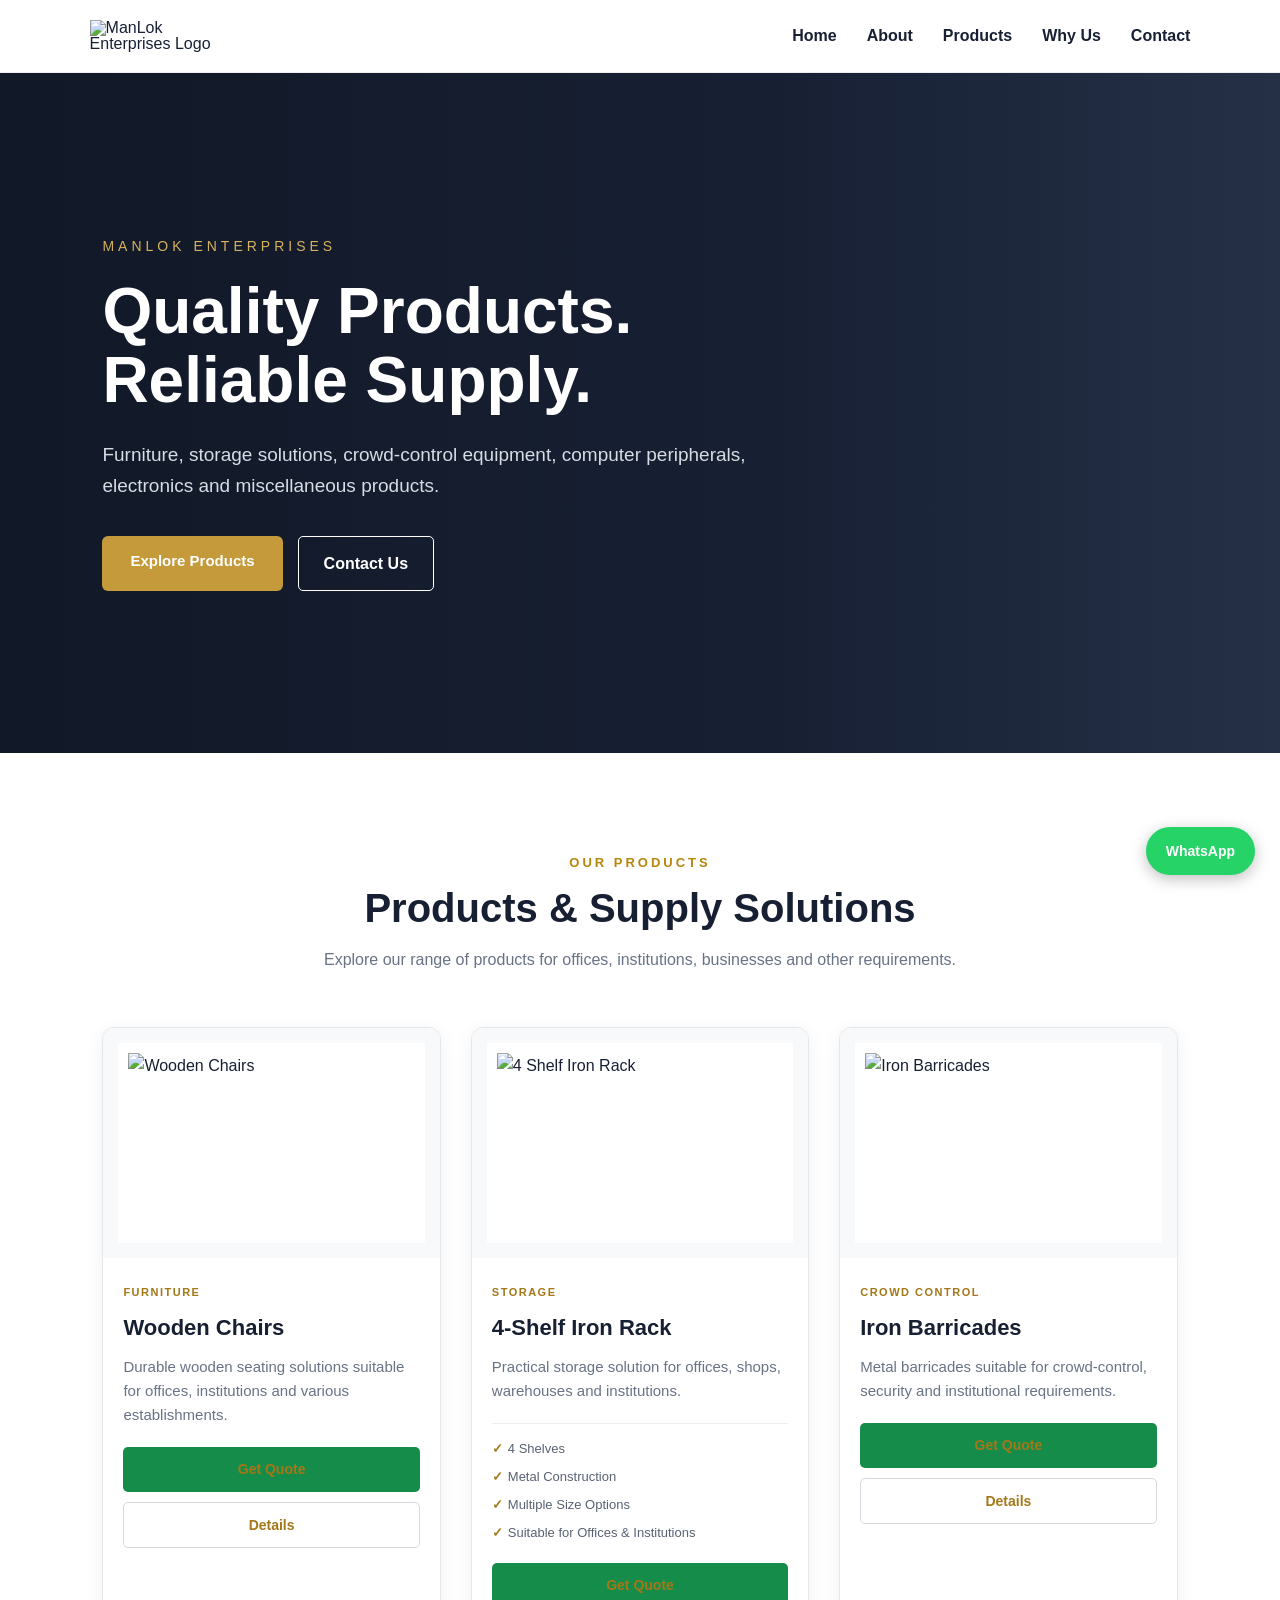
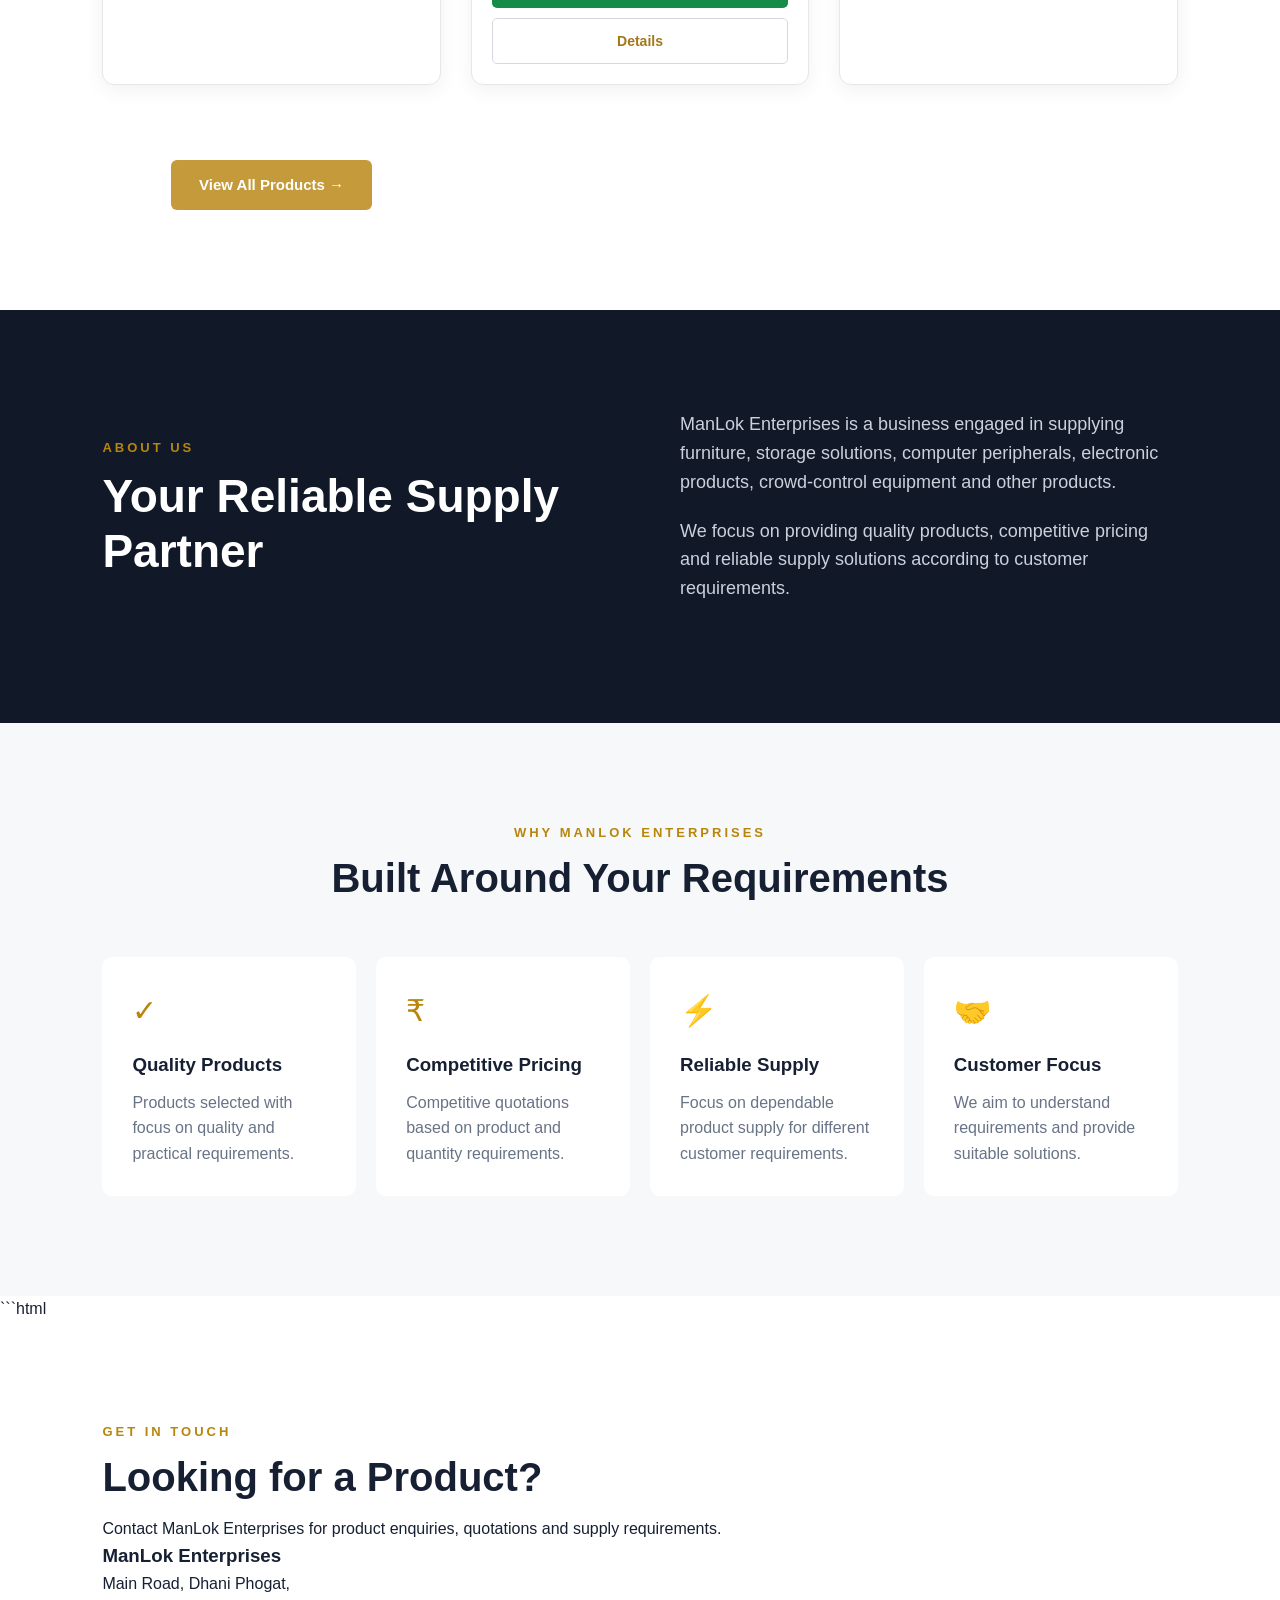
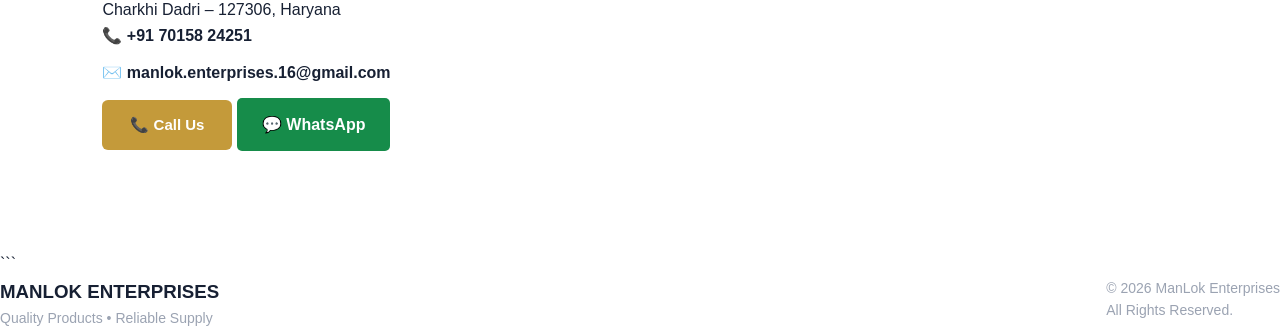
==== index.html @ e6ad46b5 "Add files via upload" ====
<!DOCTYPE html>
<html lang="en">

<head>

    <meta charset="UTF-8">

    <meta name="viewport" content="width=device-width, initial-scale=1.0">

    <meta name="description"
        content="ManLok Enterprises - Supplier of furniture, iron racks, barricades, computer peripherals, electronics and miscellaneous products in Haryana.">

    <title>ManLok Enterprises | Quality Products & Reliable Supply</title>

    <link rel="stylesheet" href="style.css">

</head>


<body>


<!-- ================= HEADER ================= -->

<header class="header">

   <div class="logo">

    <img
        src="images/logo.png"
        alt="ManLok Enterprises Logo">

</div>

    <nav class="navbar">

        <a href="#home">Home</a>

        <a href="#about">About</a>

        <a href="#products">Products</a>

        <a href="#why-us">Why Us</a>

        <a href="#contact">Contact</a>

    </nav>

</header>



<!-- ================= HERO ================= -->

<section id="home" class="hero">

    <div class="hero-content">

        <p class="hero-small">
            MANLOK ENTERPRISES
        </p>

        <h1>
            Quality Products.<br>
            Reliable Supply.
        </h1>

        <p class="hero-text">

            Furniture, storage solutions, crowd-control equipment,
            computer peripherals, electronics and miscellaneous products.

        </p>


        <div class="hero-buttons">

            <a href="#products" class="btn primary-btn">
                Explore Products
            </a>

            <a href="#contact" class="btn secondary-btn">
                Contact Us
            </a>

        </div>

    </div>

</section>



<!-- ================= PRODUCTS ================= -->

<section id="products" class="products-section">

    <div class="section-heading">

        <p>OUR PRODUCTS</p>

        <h2>
            Products & Supply Solutions
        </h2>

        <span>
            Explore our range of products for offices,
            institutions, businesses and other requirements.
        </span>

    </div>


    <div class="product-grid">

    <!-- Wooden Chairs -->
    <div class="product-card">

        <div class="product-image">
            <img src="images/wooden-chair.jpg"
                 alt="Wooden Chairs">
        </div>

        <div class="product-info">

            <span class="product-category">
                FURNITURE
            </span>

            <h3>Wooden Chairs</h3>

            <p>
                Durable wooden seating solutions suitable
                for offices, institutions and various establishments.
            </p>

            <div class="product-actions">

                <a
                    class="product-enquiry"
                    href="https://wa.me/917015824251?text=Hello%20ManLok%20Enterprises,%20I%20am%20interested%20in%20Wooden%20Chairs.%20Please%20share%20the%20price%20and%20details."
                    target="_blank">

                    Get Quote

                </a>

                <a
                    class="product-details"
                    href="#contact">

                    Details

                </a>

            </div>

        </div>

    </div>


    
    
    <!-- 4 Shelf Rack -->
    <div class="product-card">

        <div class="product-image">
            <img src="images/4-Shelf-iron-rack.png"
                 alt="4 Shelf Iron Rack">
        </div>

        <div class="product-info">

            <span class="product-category">
                STORAGE
            </span>

            <h3>4-Shelf Iron Rack</h3>

            <p>
                Practical storage solution for offices,
                shops, warehouses and institutions.
            </p>
<ul class="product-specs">

    <li>4 Shelves</li>

    <li>Metal Construction</li>

    <li>Multiple Size Options</li>

    <li>Suitable for Offices & Institutions</li>

</ul>
            <div class="product-actions">

                <a
                    class="product-enquiry"
                    href="https://wa.me/917015824251?text=Hello%20ManLok%20Enterprises,%20I%20am%20interested%20in%20the%204-Shelf%20Iron%20Rack.%20Please%20share%20the%20price%20and%20details."
                    target="_blank">

                    Get Quote

                </a>

                <a
                    class="product-details"
                    href="#contact">

                    Details

                </a>

            </div>

        </div>

    </div>


    <!-- Iron Barricades -->
    <div class="product-card">

        <div class="product-image">
            <img src="images/iron-barricade.png"
                 alt="Iron Barricades">
        </div>

        <div class="product-info">

            <span class="product-category">
                CROWD CONTROL
            </span>

            <h3>Iron Barricades</h3>

            <p>
                Metal barricades suitable for crowd-control,
                security and institutional requirements.
            </p>

            <div class="product-actions">

                <a
                    class="product-enquiry"
                    href="https://wa.me/917015824251?text=Hello%20ManLok%20Enterprises,%20I%20am%20interested%20in%20Iron%20Barricades.%20Please%20share%20the%20price%20and%20details."
                    target="_blank">

                    Get Quote

                </a>

                <a
                    class="product-details"
                    href="#contact">

                    Details

                </a>

            </div>

        </div>

    </div>
<div class="view-all-products">

    <a
        href="products.html"
        class="btn primary-btn">

        View All Products →

    </a>

</div>
</div>

</section>



<!-- ================= ABOUT ================= -->

<section id="about" class="about-section">

    <div class="about-content">

        <div>

            <p class="section-label">
                ABOUT US
            </p>

            <h2>
                Your Reliable Supply Partner
            </h2>

        </div>


        <div class="about-text">

            <p>

                ManLok Enterprises is a business engaged in
                supplying furniture, storage solutions,
                computer peripherals, electronic products,
                crowd-control equipment and other products.

            </p>

            <p>

                We focus on providing quality products,
                competitive pricing and reliable supply
                solutions according to customer requirements.

            </p>

        </div>

    </div>

</section>



<!-- ================= WHY US ================= -->

<section id="why-us" class="why-section">

    <div class="section-heading">

        <p>WHY MANLOK ENTERPRISES</p>

        <h2>
            Built Around Your Requirements
        </h2>

    </div>


    <div class="why-grid">


        <div class="why-card">

            <div>✓</div>

            <h3>
                Quality Products
            </h3>

            <p>
                Products selected with focus on
                quality and practical requirements.
            </p>

        </div>



        <div class="why-card">

            <div>₹</div>

            <h3>
                Competitive Pricing
            </h3>

            <p>
                Competitive quotations based on
                product and quantity requirements.
            </p>

        </div>



        <div class="why-card">

            <div>⚡</div>

            <h3>
                Reliable Supply
            </h3>

            <p>
                Focus on dependable product supply
                for different customer requirements.
            </p>

        </div>



        <div class="why-card">

            <div>🤝</div>

            <h3>
                Customer Focus
            </h3>

            <p>
                We aim to understand requirements
                and provide suitable solutions.
            </p>

        </div>


    </div>

</section>



```html
<!-- ================= CONTACT ================= -->

<section id="contact" class="contact-section">

    <div class="contact-content">

        <div>

            <p class="section-label">
                GET IN TOUCH
            </p>

            <h2>
                Looking for a Product?
            </h2>

            <p>
                Contact ManLok Enterprises for product enquiries,
                quotations and supply requirements.
            </p>

        </div>


        <div class="contact-box">

            <h3>
                ManLok Enterprises
            </h3>

            <p>
                Main Road, Dhani Phogat,<br>
                Charkhi Dadri – 127306, Haryana
            </p>


            <div class="contact-details">

                <p>
                    📞
                    <a href="tel:+917015824251">
                        +91 70158 24251
                    </a>
                </p>

                <p>
                    ✉️
                    <a href="mailto:manlok.enterprises.16@gmail.com">
                        manlok.enterprises.16@gmail.com
                    </a>
                </p>

            </div>


            <div class="contact-buttons">

                <a
                    href="tel:+917015824251"
                    class="btn primary-btn">

                    📞 Call Us

                </a>


                <a
                    href="https://wa.me/917015824251"
                    class="btn whatsapp-btn">

                    💬 WhatsApp

                </a>

            </div>

        </div>

    </div>

</section>
```

<!-- ================= FOOTER ================= -->

<footer>

    <div class="footer-content">

        <div>

            <h3>
                MANLOK ENTERPRISES
            </h3>

            <p>
                Quality Products • Reliable Supply
            </p>

        </div>


        <div>

            <p>
                © 2026 ManLok Enterprises
            </p>

            <p>
                All Rights Reserved.
            </p>

        </div>

    </div>

</footer>


<!-- ================= FLOATING WHATSAPP ================= -->

<a
    href="https://wa.me/917015824251?text=Hello%20ManLok%20Enterprises,%20I%20would%20like%20to%20know%20more%20about%20your%20products."
    class="floating-whatsapp"
    target="_blank"
    aria-label="Contact ManLok Enterprises on WhatsApp">

    WhatsApp

</a>
</body>

</html>
---- style.css ----
* {
    margin: 0;
    padding: 0;
    box-sizing: border-box;
}

html {
    scroll-behavior: smooth;
}

body {
    font-family: Arial, Helvetica, sans-serif;
    color: #172033;
    background: #ffffff;
    line-height: 1.6;
}


/* ================= HEADER ================= */

.header {
    width: 100%;
    padding: 20px 7%;
    display: flex;
    justify-content: space-between;
    align-items: center;

    background: white;

    position: sticky;
    top: 0;

    z-index: 1000;

    border-bottom: 1px solid #eeeeee;
}


.logo {
    display: flex;
    flex-direction: column;
    line-height: 1;
}


.logo span {
    font-size: 25px;
    font-weight: 800;
    letter-spacing: 2px;
}


.logo small {
    margin-top: 5px;
    letter-spacing: 4px;
    font-size: 10px;
    color: #777777;
}

.logo img {
    width: 150px;
    height: auto;
    display: block;
}

.navbar {
    display: flex;
    gap: 30px;
}


.navbar a {
    text-decoration: none;
    color: #172033;
    font-weight: 600;
}


.navbar a:hover {
    color: #b8860b;
}



/* ================= HERO ================= */

.hero {

    min-height: 680px;

    display: flex;
    align-items: center;

    padding: 80px 8%;

    background:
        linear-gradient(
            90deg,
            #111827 0%,
            #172033 60%,
            #253047 100%
        );

    color: white;
}


.hero-content {
    max-width: 800px;
}


.hero-small {
    letter-spacing: 4px;
    font-size: 14px;
    margin-bottom: 20px;
    color: #d6b25e;
}


.hero h1 {
    font-size: 64px;
    line-height: 1.08;
    margin-bottom: 25px;
}


.hero-text {
    font-size: 19px;
    max-width: 680px;
    color: #d7dce5;
    margin-bottom: 35px;
}


.hero-buttons {
    display: flex;
    gap: 15px;
}


.btn {
    display: inline-block;

    padding: 14px 25px;

    border-radius: 5px;

    text-decoration: none;

    font-weight: 700;
}


.primary-btn {
    display: inline-block;
    background: #c49a3a;
    color: white;
    text-decoration: none;
    padding: 13px 28px;
    border-radius: 6px;
    font-size: 15px;
    font-weight: 600;
    transition: 0.3s ease;
}

.primary-btn:hover {
    background: #111827;
    color: white;
}


.secondary-btn {
    border: 1px solid white;
    color: white;
}


.secondary-btn:hover {
    background: white;
    color: #172033;
}


.whatsapp-btn {
    background: #168c4a;
    color: white;
}



/* ================= SECTIONS ================= */

.products-section,
.why-section,
.about-section,
.contact-section {

    padding: 100px 8%;

}


.section-heading {
    text-align: center;
    max-width: 750px;
    margin: 0 auto 55px;
}


.section-heading p,
.section-label {

    color: #b8860b;

    letter-spacing: 3px;

    font-size: 13px;

    font-weight: 700;

    margin-bottom: 10px;

}


.section-heading h2,
.about-content h2,
.contact-content h2 {

    font-size: 40px;

    line-height: 1.2;

    margin-bottom: 15px;

}


.section-heading span {

    color: #687386;

}



/* ================= PRODUCTS ================= */

.product-grid {

    display: grid;

    grid-template-columns:
        repeat(3, 1fr);

    gap: 25px;

}


.product-card {

    padding: 35px;

    background: #f7f8fa;

    border: 1px solid #e7e9ed;

    border-radius: 10px;

    transition: 0.3s;

}


.product-card:hover {

    transform: translateY(-6px);

    box-shadow:
        0 15px 35px rgba(0,0,0,0.08);

}


.product-icon {

    font-size: 40px;

    margin-bottom: 20px;

}


.product-card h3 {

    font-size: 22px;

    margin-bottom: 12px;

}


.product-card p {

    color: #687386;

    margin-bottom: 20px;

}


.product-card a {

    color: #a47717;

    text-decoration: none;

    font-weight: 700;

}



/* ================= ABOUT ================= */

.about-section {

    background: #111827;

    color: white;

}


.about-content {

    max-width: 1100px;

    margin: auto;

    display: grid;

    grid-template-columns: 1fr 1fr;

    gap: 80px;

    align-items: center;

}


.about-content h2 {

    font-size: 46px;

}


.about-text {

    color: #cbd1dc;

    font-size: 18px;

}


.about-text p {

    margin-bottom: 20px;

}



/* ================= WHY US ================= */

.why-section {

    background: #f7f8fa;

}


.why-grid {

    max-width: 1100px;

    margin: auto;

    display: grid;

    grid-template-columns:
        repeat(4, 1fr);

    gap: 20px;

}


.why-card {

    background: white;

    padding: 30px;

    border-radius: 10px;

}


.why-card > div {

    font-size: 30px;

    margin-bottom: 15px;

    color: #b8860b;

}


.why-card h3 {

    margin-bottom: 10px;

}


.why-card p {

    color: #687386;

}



```css
/* ================= CONTACT DETAILS ================= */

.contact-details {
    margin-bottom: 25px;
}

.contact-details p {
    margin-bottom: 12px;
    font-size: 16px;
}

.contact-details a {
    color: #172033;
    text-decoration: none;
    font-weight: 600;
}

.contact-details a:hover {
    color: #b8860b;
}
```

/* ================= FOOTER ================= */

footer {

    background: #0b0f18;

    color: white;

    padding: 40px 8%;

}


.footer-content {

    display: flex;

    justify-content: space-between;

    gap: 30px;

}


.footer-content p {

    color: #9ba3b2;

    font-size: 14px;

}



/* ================= MOBILE ================= */

@media (max-width: 900px) {

    .navbar {
        gap: 15px;
    }


    .hero h1 {
        font-size: 48px;
    }


    .product-grid {
        grid-template-columns: repeat(2, 1fr);
    }


    .why-grid {
        grid-template-columns: repeat(2, 1fr);
    }


    .about-content,
    .contact-content {
        grid-template-columns: 1fr;
    }

}



@media (max-width: 600px) {

    .header {
        flex-direction: column;
        gap: 20px;
    }


    .navbar {
        flex-wrap: wrap;
        justify-content: center;
    }


    .hero {
        min-height: 600px;
        padding: 60px 7%;
    }


    .hero h1 {
        font-size: 40px;
    }


    .hero-text {
        font-size: 16px;
    }


    .hero-buttons {
        flex-direction: column;
        align-items: flex-start;
    }


    .product-grid,
    .why-grid {
        grid-template-columns: 1fr;
    }


    .products-section,
    .why-section,
    .about-section,
    .contact-section {
        padding: 70px 7%;
    }


    .section-heading h2,
    .contact-content h2 {
        font-size: 32px;
    }


    .about-content h2 {
        font-size: 36px;
    }


    .contact-buttons {
        flex-direction: column;
    }


    .footer-content {
        flex-direction: column;
    }

}
/* ================= PRODUCT IMAGES ================= */

.product-card {
    overflow: hidden;
    padding: 0;
}

.product-card img {
    width: 100%;
    height: 260px;
    object-fit: contain;
    display: block;
    background: #ffffff;
    padding: 10px;
}

.product-info {
    padding: 28px;
}

.product-info h3 {
    font-size: 22px;
    margin-bottom: 12px;
}

.product-info p {
    color: #687386;
    margin-bottom: 20px;
}

.product-info a {
    color: #a47717;
    text-decoration: none;
    font-weight: 700;
}
/* ================= PROFESSIONAL PRODUCT CARDS ================= */

.product-grid {
    max-width: 1200px;
    margin: 0 auto;

    display: grid;
    grid-template-columns: repeat(3, 1fr);

    gap: 30px;
}

.product-card {
    background: #ffffff;

    border: 1px solid #e5e7eb;

    border-radius: 12px;

    overflow: hidden;

    box-shadow: 0 5px 20px rgba(0, 0, 0, 0.06);

    transition: transform 0.3s ease,
                box-shadow 0.3s ease;
}

.product-card:hover {
    transform: translateY(-7px);

    box-shadow: 0 15px 35px rgba(0, 0, 0, 0.12);
}


/* Product image area */

.product-image {
    width: 100%;
    height: 260px;

    display: flex;
    align-items: center;
    justify-content: center;

    background: #f8f9fa;

    padding: 15px;
}

.product-image img {
    width: 100%;
    height: 100%;

    object-fit: contain;

    display: block;
}


/* Product information */

.product-info {
    padding: 25px;
}

.product-category {
    display: inline-block;

    font-size: 11px;
    font-weight: 700;

    letter-spacing: 1.5px;

    color: #a47717;

    margin-bottom: 8px;
}

.product-info h3 {
    font-size: 22px;

    margin-bottom: 10px;

    color: #172033;
}

.product-info p {
    color: #687386;

    font-size: 15px;

    margin-bottom: 20px;

    min-height: 70px;
}


/* Product buttons */

.product-actions {
    display: flex;

    gap: 10px;

    align-items: center;
}

.product-enquiry {
    flex: 1;

    background: #168c4a;

    color: white;

    text-decoration: none;

    text-align: center;

    padding: 11px 12px;

    border-radius: 5px;

    font-size: 14px;

    font-weight: 700;

    transition: 0.2s;
}

.product-enquiry:hover {
    background: #116b39;
}

.product-details {
    padding: 11px 14px;

    border: 1px solid #d5d9df;

    border-radius: 5px;

    color: #172033;

    text-decoration: none;

    font-size: 14px;

    font-weight: 600;
}
.product-image {
    height: 230px;
}

.product-info {
    padding: 20px;
}

.product-info p {
    min-height: auto;
}

.product-actions {
    flex-direction: column;
    align-items: stretch;
}

.product-enquiry,
.product-details {
    text-align: center;
}
/* ================= PRODUCT SPECIFICATIONS ================= */

.product-specs {
    list-style: none;

    padding: 0;

    margin: 0 0 20px 0;

    border-top: 1px solid #eeeeee;

    padding-top: 15px;
}

.product-specs li {
    font-size: 13px;

    color: #596273;

    margin-bottom: 7px;

    padding-left: 16px;

    position: relative;
}

.product-specs li::before {
    content: "✓";

    position: absolute;

    left: 0;

    color: #a47717;

    font-weight: bold;
}
/* ================= PRODUCTS PAGE ================= */

.products-hero {
    background: #111827;
    color: white;

    padding: 90px 8%;
}

.products-hero h1 {
    font-size: 52px;
    margin-bottom: 15px;
}

.products-hero p:last-child {
    color: #cbd1dc;
    font-size: 18px;
}

.catalogue-section {
    padding: 80px 8%;
}

.category-title {
    max-width: 1200px;
    margin: 70px auto 25px;
}

.category-title h2 {
    font-size: 30px;

    border-left: 5px solid #c49a3a;

    padding-left: 15px;
}

.catalogue-contact {
    text-align: center;

    padding: 80px 20px;

    background: #f7f8fa;
}

.catalogue-contact h2 {
    font-size: 36px;
    margin-bottom: 10px;
}

.catalogue-contact p {
    color: #687386;
    margin-bottom: 25px;
}

@media (max-width: 600px) {

    .products-hero {
        padding: 70px 7%;
    }

    .products-hero h1 {
        font-size: 40px;
    }

    .catalogue-section {
        padding: 60px 7%;
    }

}
/* ================= VIEW ALL PRODUCTS ================= */

.view-all-products {
    text-align: center;
    margin-top: 45px;
}
/* ================= CATALOGUE LAYOUT FIX ================= */

.catalogue-section {
    width: 100%;
    padding: 80px 6%;
}

.catalogue-section .section-heading {
    width: 100%;
    max-width: 900px;
    margin-left: auto;
    margin-right: auto;
}

.category-title {
    width: 100%;
    max-width: 1200px;
    margin: 70px auto 30px;
}

.category-title h2 {
    font-size: 30px;
    border-left: 5px solid #c49a3a;
    padding-left: 15px;
}


/* Product grid */

.catalogue-section .product-grid {
    width: 100%;
    max-width: 1200px;
    margin: 0 auto;

    display: grid;

    grid-template-columns: repeat(3, minmax(0, 1fr));

    gap: 30px;
}


/* Product cards */

.catalogue-section .product-card {
    width: 100%;
    min-width: 0;
}


/* Product images */

.catalogue-section .product-image {
    width: 100%;
    height: 280px;

    display: flex;
    align-items: center;
    justify-content: center;

    background: #f8f9fa;
    padding: 20px;
}

.catalogue-section .product-image img {
    width: 100%;
    height: 100%;

    object-fit: contain;
}


/* Mobile */

@media (max-width: 900px) {

    .catalogue-section .product-grid {
        grid-template-columns: repeat(2, minmax(0, 1fr));
    }

}


@media (max-width: 600px) {

    .catalogue-section {
        padding: 60px 5%;
    }

    .catalogue-section .product-grid {
        grid-template-columns: 1fr;
    }

    .catalogue-section .product-image {
        height: 250px;
    }

}
/* ================= FLOATING WHATSAPP ================= */

.floating-whatsapp {
    position: fixed;
    right: 25px;
    bottom: 25px;

    background: #25D366;
    color: white;

    padding: 13px 20px;
    border-radius: 50px;

    text-decoration: none;
    font-size: 14px;
    font-weight: 700;

    box-shadow: 0 4px 15px rgba(0, 0, 0, 0.25);

    z-index: 9999;

    transition: 0.3s ease;
}

.floating-whatsapp:hover {
    transform: translateY(-3px);
    background: #1ebe5d;
}


/* Mobile */

@media (max-width: 600px) {

    .floating-whatsapp {
        right: 15px;
        bottom: 15px;
        padding: 11px 16px;
        font-size: 13px;
    }

}
/* ================= MOBILE PRODUCT GRID FIX ================= */

@media (max-width: 600px) {

    .products-section .product-grid {
        grid-template-columns: 1fr;
        gap: 25px;
    }

    .products-section .product-card {
        width: 100%;
    }

    .products-section .product-image {
        height: 230px;
    }

}
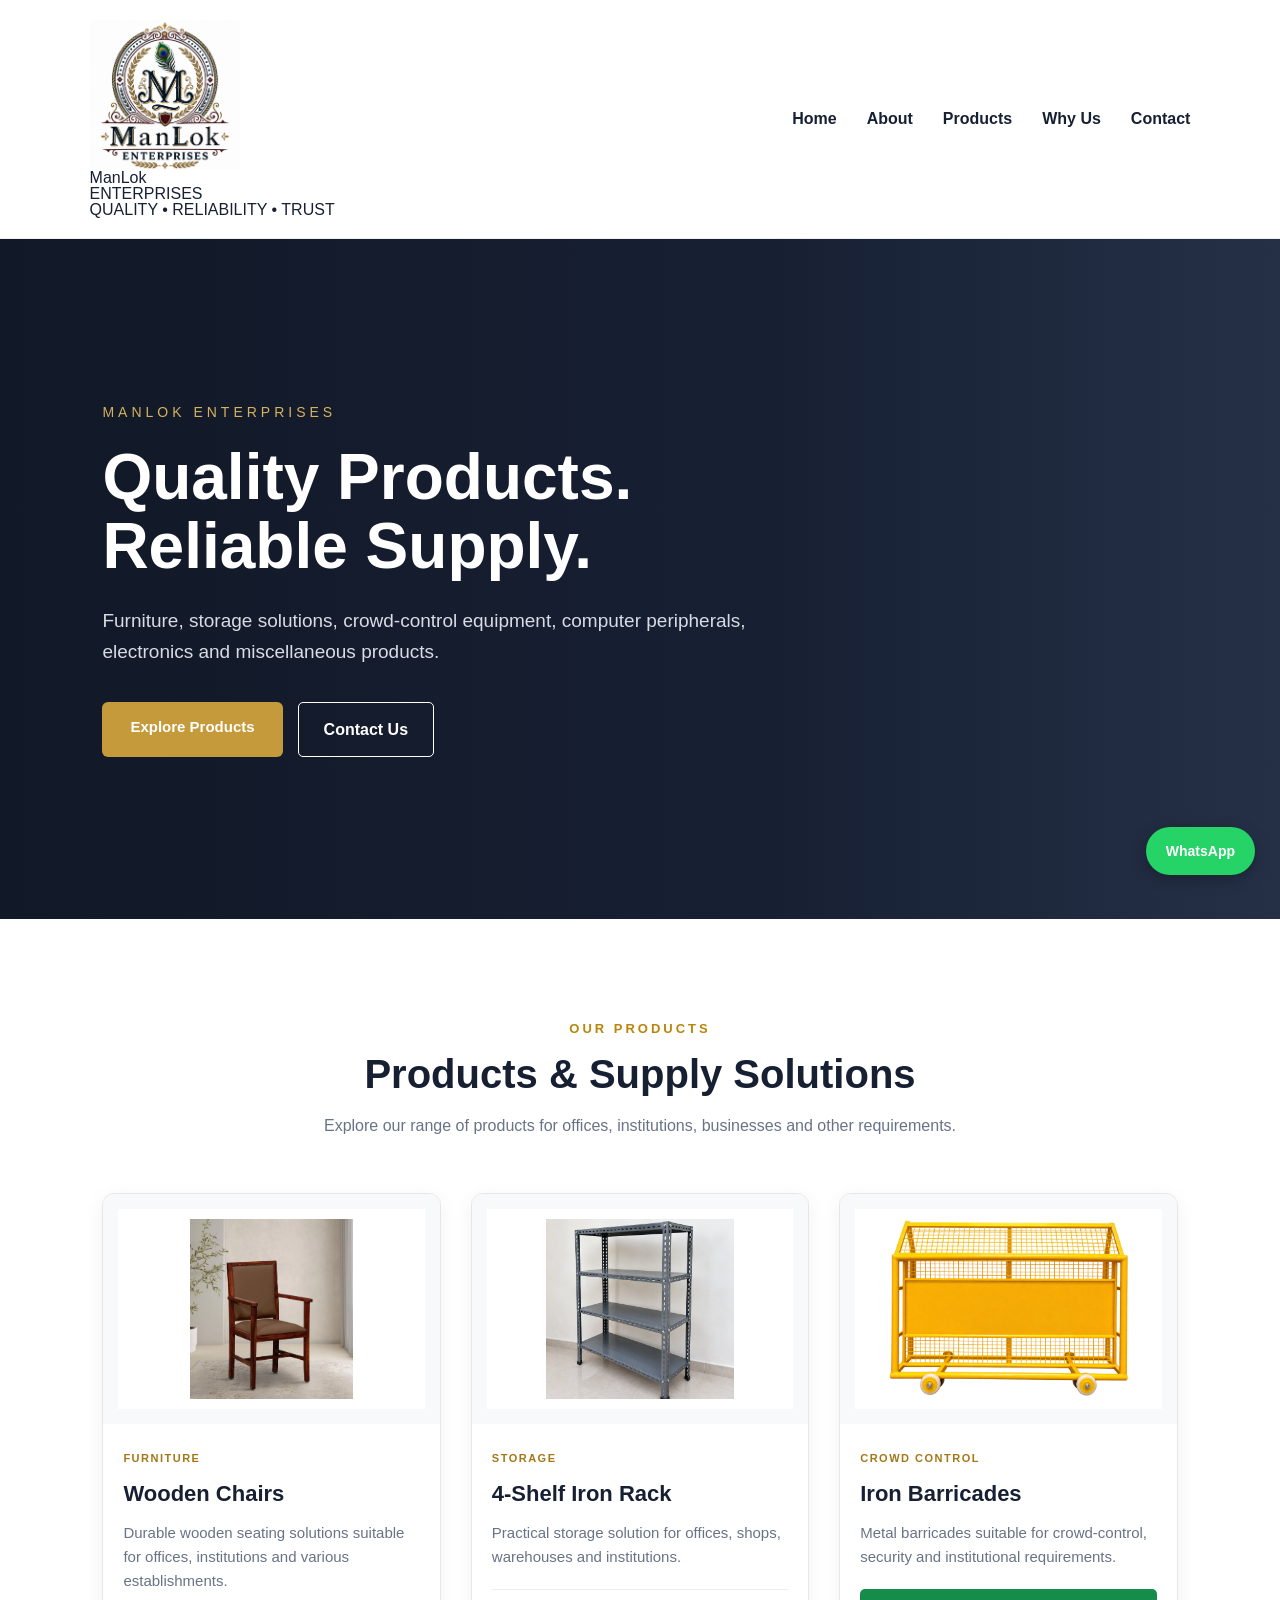
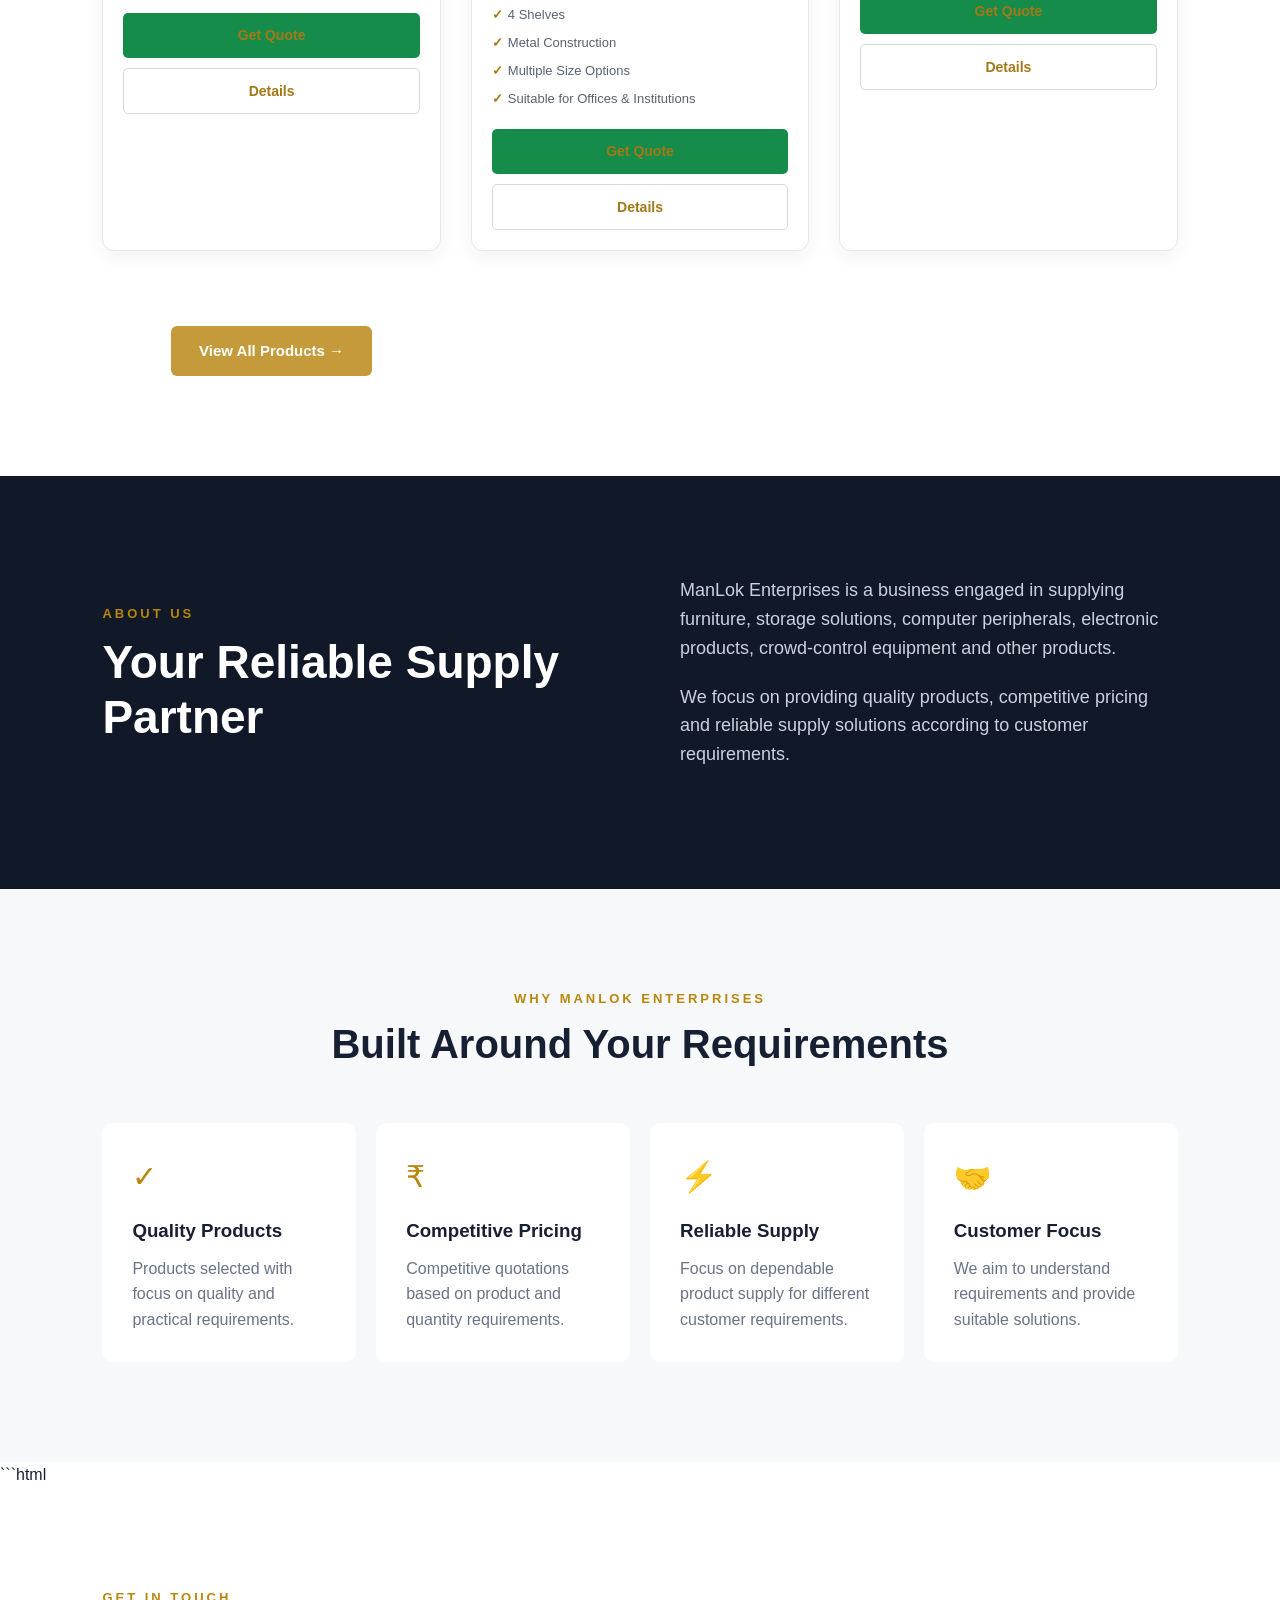
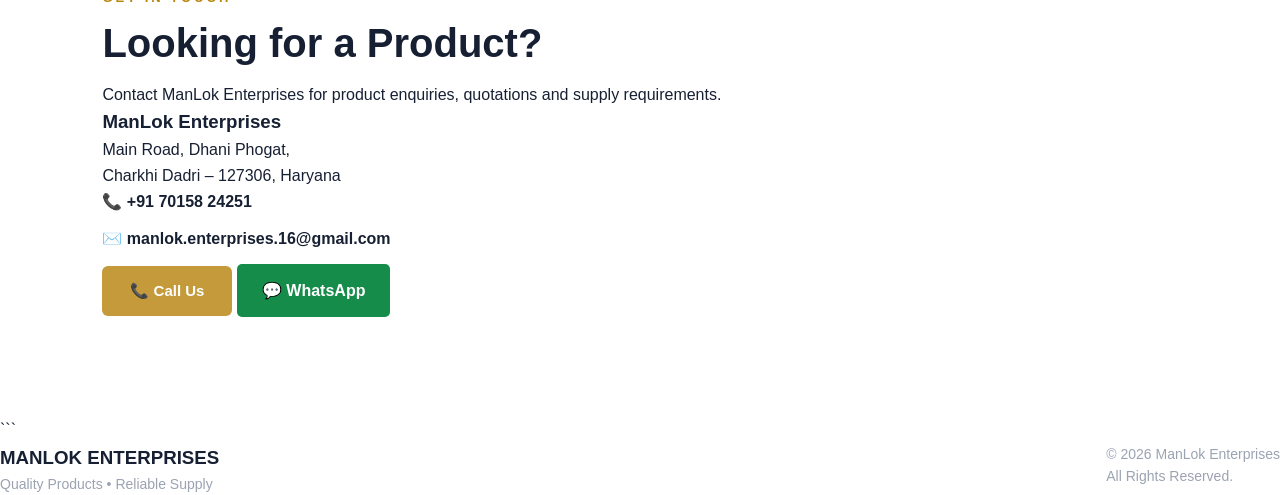
==== commit 50109e0e: "Update index.html" ====
--- a/index.html
+++ b/index.html
@@ -24,12 +24,14 @@
 
 <header class="header">
 
-   <div class="logo">
-
-    <img
-        src="images/logo.png"
-        alt="ManLok Enterprises Logo">
-
+  <div class="logo">
+    <img src="images/logo.png" alt="ManLok Enterprises Logo">
+
+    <div class="brand-name">
+        <div class="brand-main">ManLok</div>
+        <div class="brand-sub">ENTERPRISES</div>
+        <div class="brand-tagline">QUALITY • RELIABILITY • TRUST</div>
+    </div>
 </div>
 
     <nav class="navbar">
@@ -551,4 +553,4 @@
 </a>
 </body>
 
-</html>+</html>
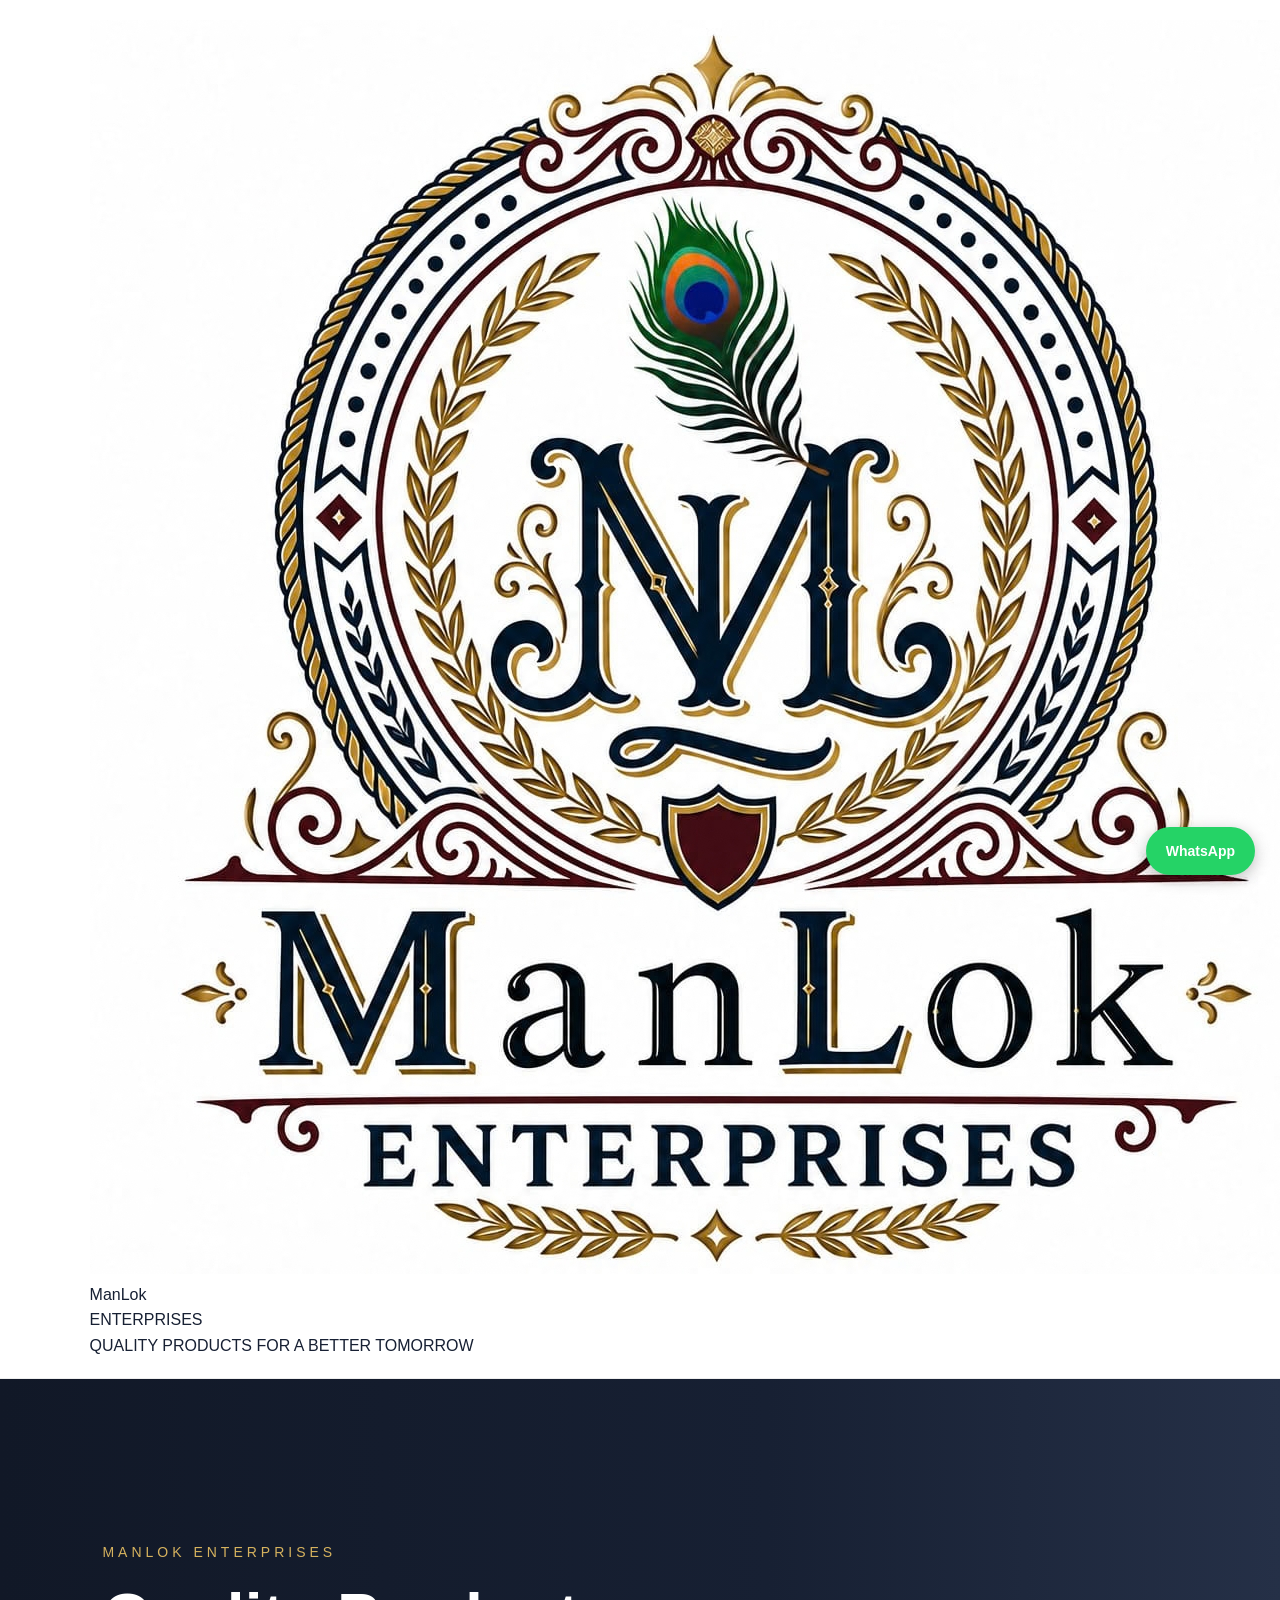
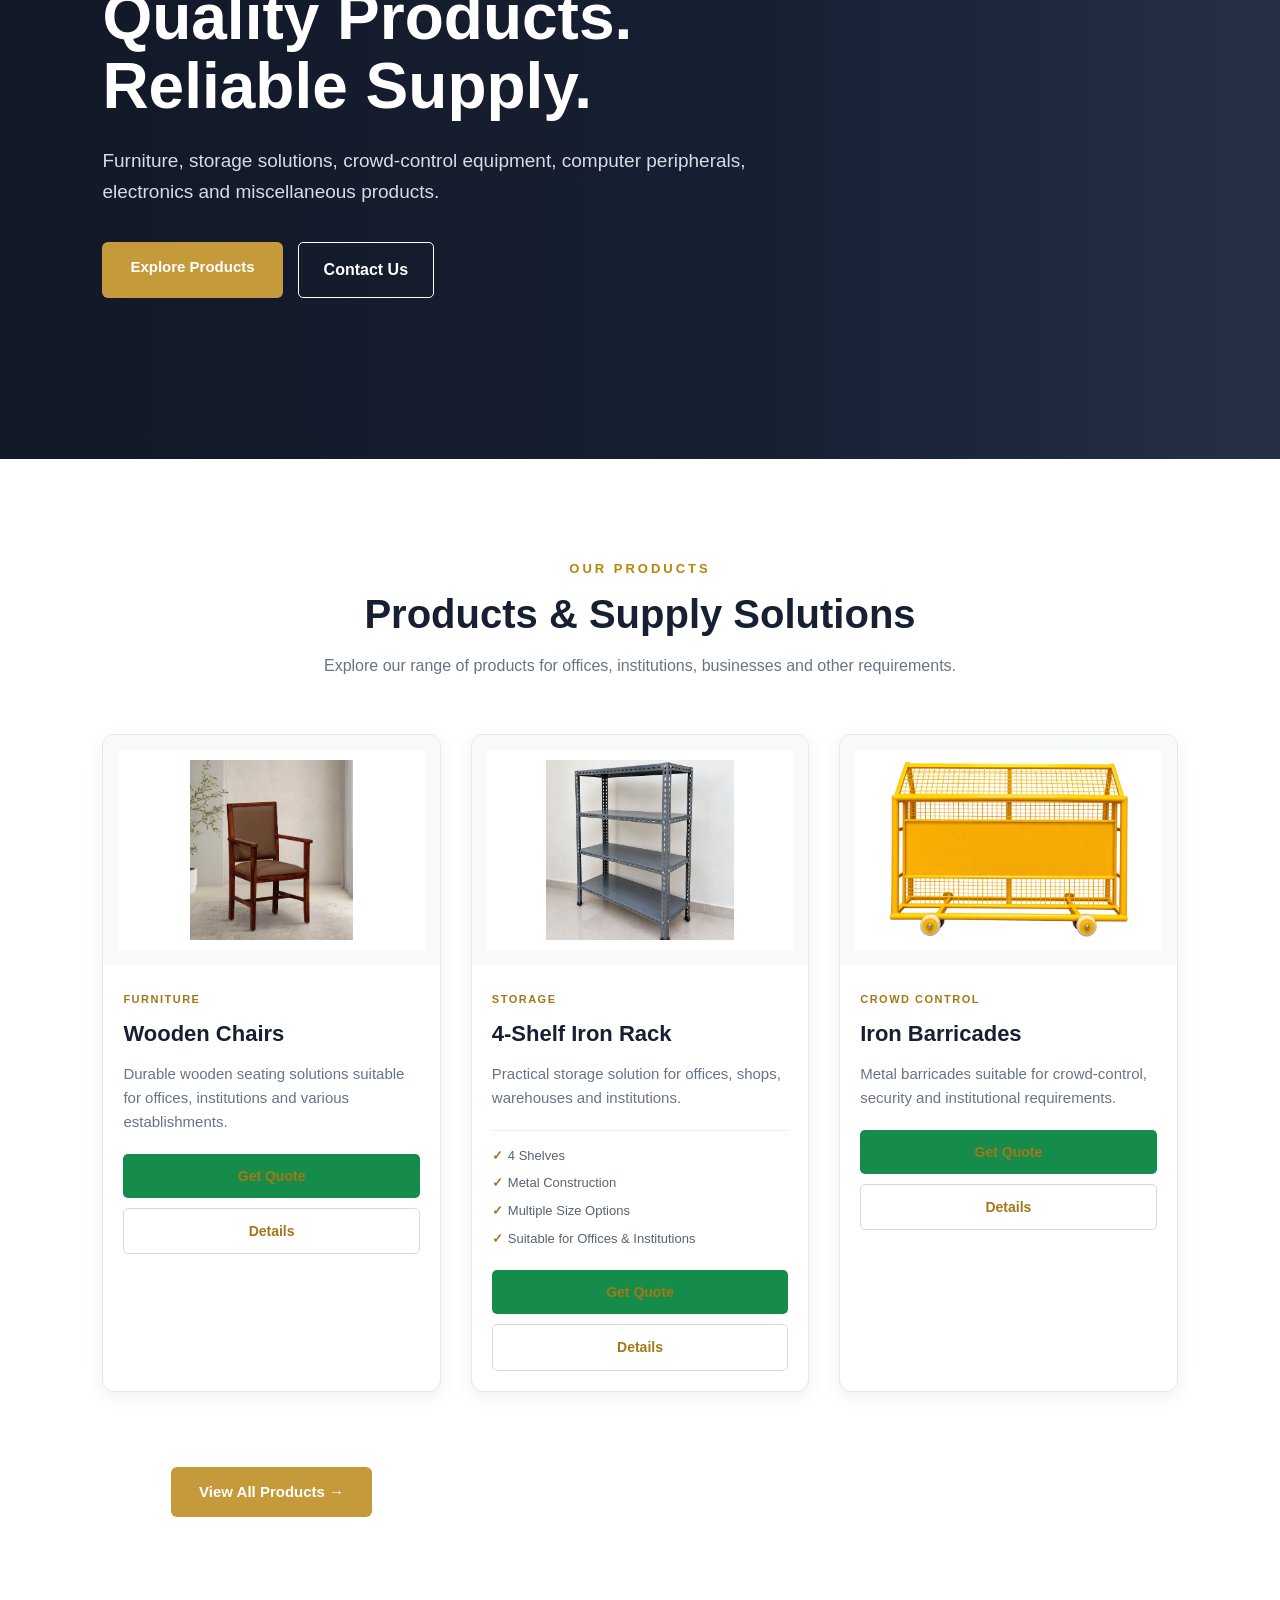
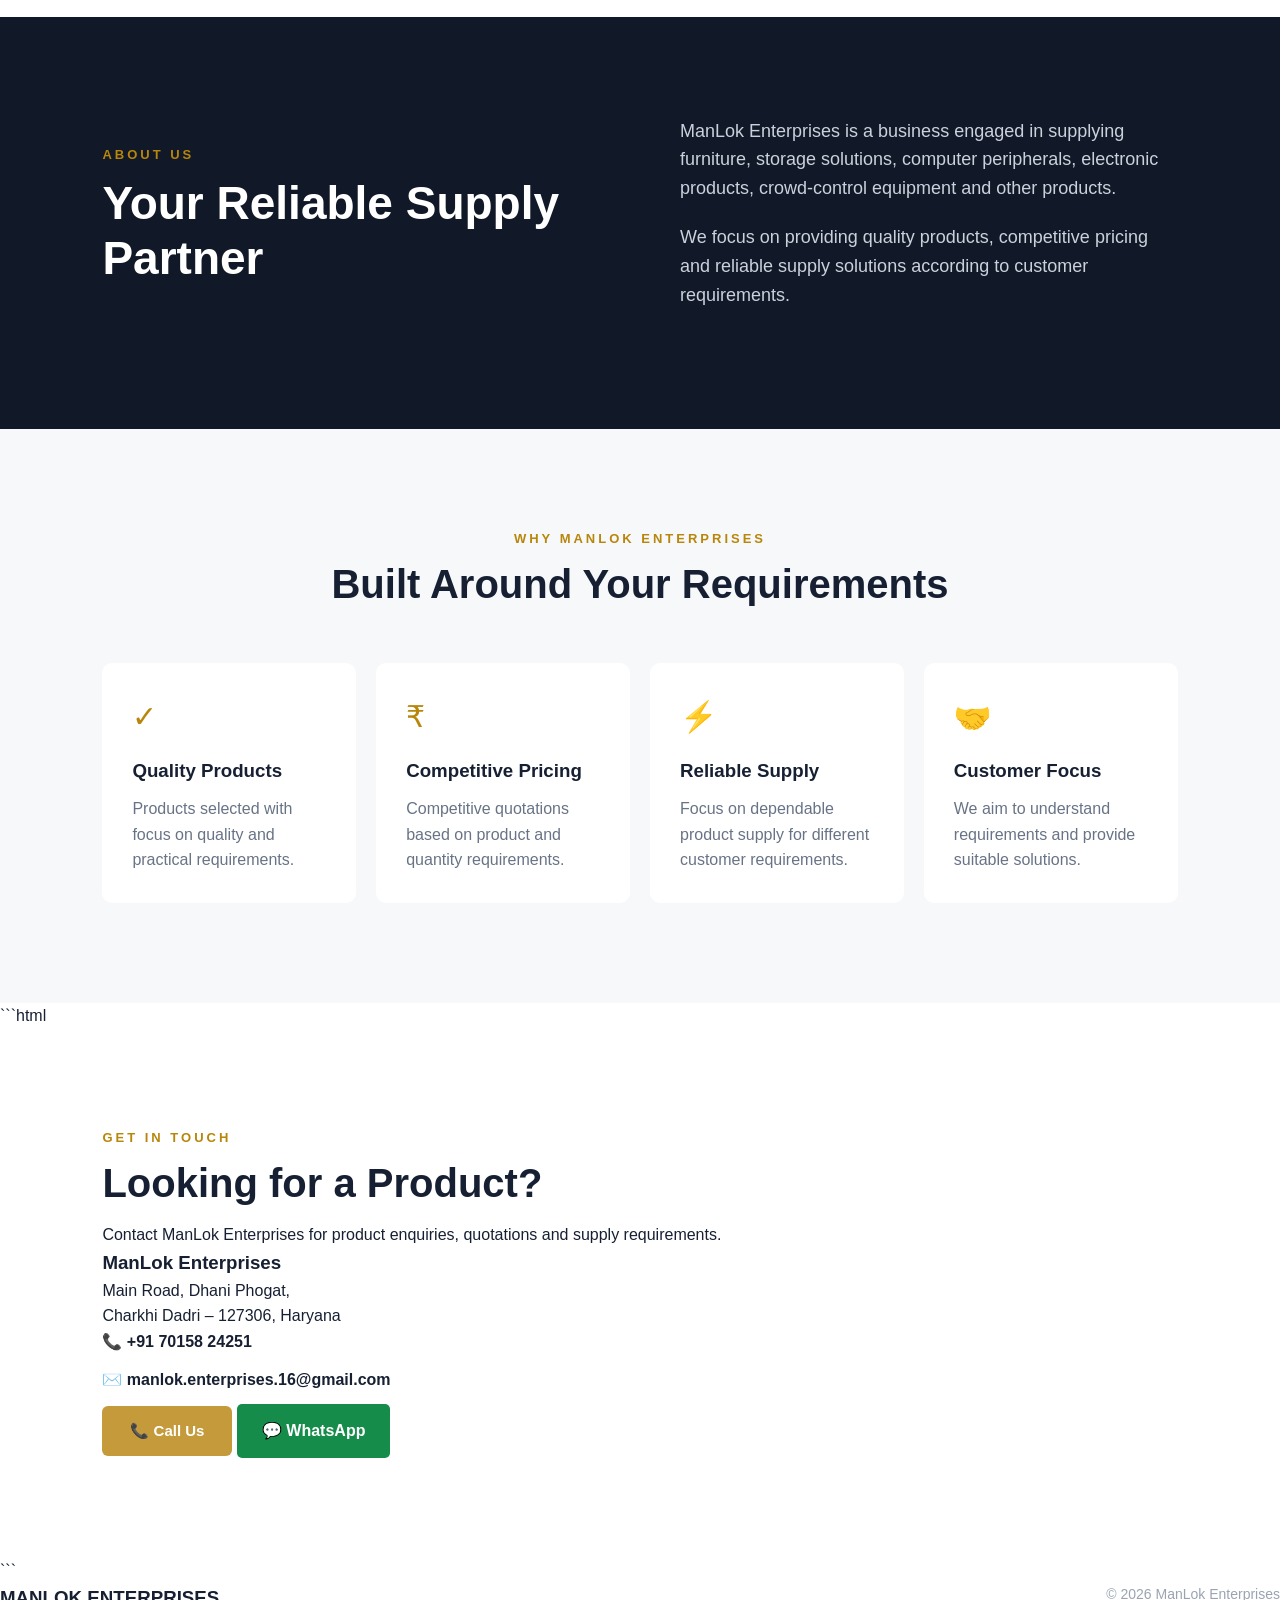
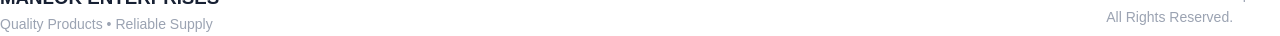
==== commit dd4a6645: "Update index.html" ====
--- a/index.html
+++ b/index.html
@@ -22,35 +22,70 @@
 
 <!-- ================= HEADER ================= -->
 
-<header class="header">
-
-  <div class="logo">
-    <img src="images/logo.png" alt="ManLok Enterprises Logo">
-
-    <div class="brand-name">
-        <div class="brand-main">ManLok</div>
-        <div class="brand-sub">ENTERPRISES</div>
-        <div class="brand-tagline">QUALITY • RELIABILITY • TRUST</div>
-    </div>
-</div>
-
-    <nav class="navbar">
-
-        <a href="#home">Home</a>
-
-        <a href="#about">About</a>
-
-        <a href="#products">Products</a>
-
-        <a href="#why-us">Why Us</a>
-
-        <a href="#contact">Contact</a>
+<!-- ================= PREMIUM GOLD HEADER ================= -->
+
+<header class="header premium-header">
+
+    <div class="premium-brand">
+
+        <div class="premium-logo">
+            <img src="images/logo.png" alt="ManLok Enterprises Logo">
+        </div>
+
+        <div class="premium-divider"></div>
+
+        <div class="premium-name">
+            <div class="premium-main-name">ManLok</div>
+
+            <div class="premium-sub-name">
+                ENTERPRISES
+            </div>
+
+            <div class="premium-tagline">
+                QUALITY PRODUCTS FOR A BETTER TOMORROW
+            </div>
+        </div>
+
+    </div>
+
+
+    <nav class="navbar premium-navbar">
+
+        <a href="#home" class="active">
+            Home
+        </a>
+
+        <a href="#about">
+            About
+        </a>
+
+        <a href="#products">
+            Products
+        </a>
+
+        <a href="#why-us">
+            Why Us
+        </a>
+
+        <a href="#contact">
+            Contact
+        </a>
 
     </nav>
 
+
+    <a
+        href="https://wa.me/917015824251?text=Hello%20ManLok%20Enterprises,%20I%20would%20like%20to%20know%20more%20about%20your%20products."
+        class="premium-quote-button"
+        target="_blank"
+    >
+        <span class="whatsapp-symbol">●</span>
+        Get a Quote
+    </a>
+
 </header>
 
-
+<!-- ================= END PREMIUM GOLD HEADER ================= -->
 
 <!-- ================= HERO ================= -->
 
--- a/style.css
+++ b/style.css
@@ -1071,4 +1071,83 @@
         height: 230px;
     }
 
-}+}
+/* =========================================
+   MANLOK ENTERPRISES - PREMIUM GOLD BRANDING
+   ========================================= */
+
+.logo {
+    display: flex;
+    align-items: center;
+    gap: 18px;
+}
+
+.logo img {
+    width: 150px;
+    height: auto;
+    display: block;
+}
+
+.brand-name {
+    display: flex;
+    flex-direction: column;
+    justify-content: center;
+    line-height: 1;
+}
+
+.brand-main {
+    font-family: Georgia, "Times New Roman", serif;
+    font-size: 38px;
+    font-weight: 700;
+    letter-spacing: 3px;
+    color: #d4af37;
+    text-transform: none;
+}
+
+.brand-sub {
+    font-family: Georgia, "Times New Roman", serif;
+    font-size: 17px;
+    font-weight: 600;
+    letter-spacing: 7px;
+    color: #ffffff;
+    margin-top: 8px;
+}
+
+.brand-tagline {
+    font-family: Arial, Helvetica, sans-serif;
+    font-size: 9px;
+    font-weight: 500;
+    letter-spacing: 2px;
+    color: #d4af37;
+    margin-top: 10px;
+    white-space: nowrap;
+}
+
+/* Mobile */
+@media (max-width: 600px) {
+
+    .logo {
+        gap: 10px;
+    }
+
+    .logo img {
+        width: 90px;
+    }
+
+    .brand-main {
+        font-size: 25px;
+        letter-spacing: 2px;
+    }
+
+    .brand-sub {
+        font-size: 12px;
+        letter-spacing: 4px;
+        margin-top: 5px;
+    }
+
+    .brand-tagline {
+        font-size: 6px;
+        letter-spacing: 1px;
+        margin-top: 6px;
+    }
+}
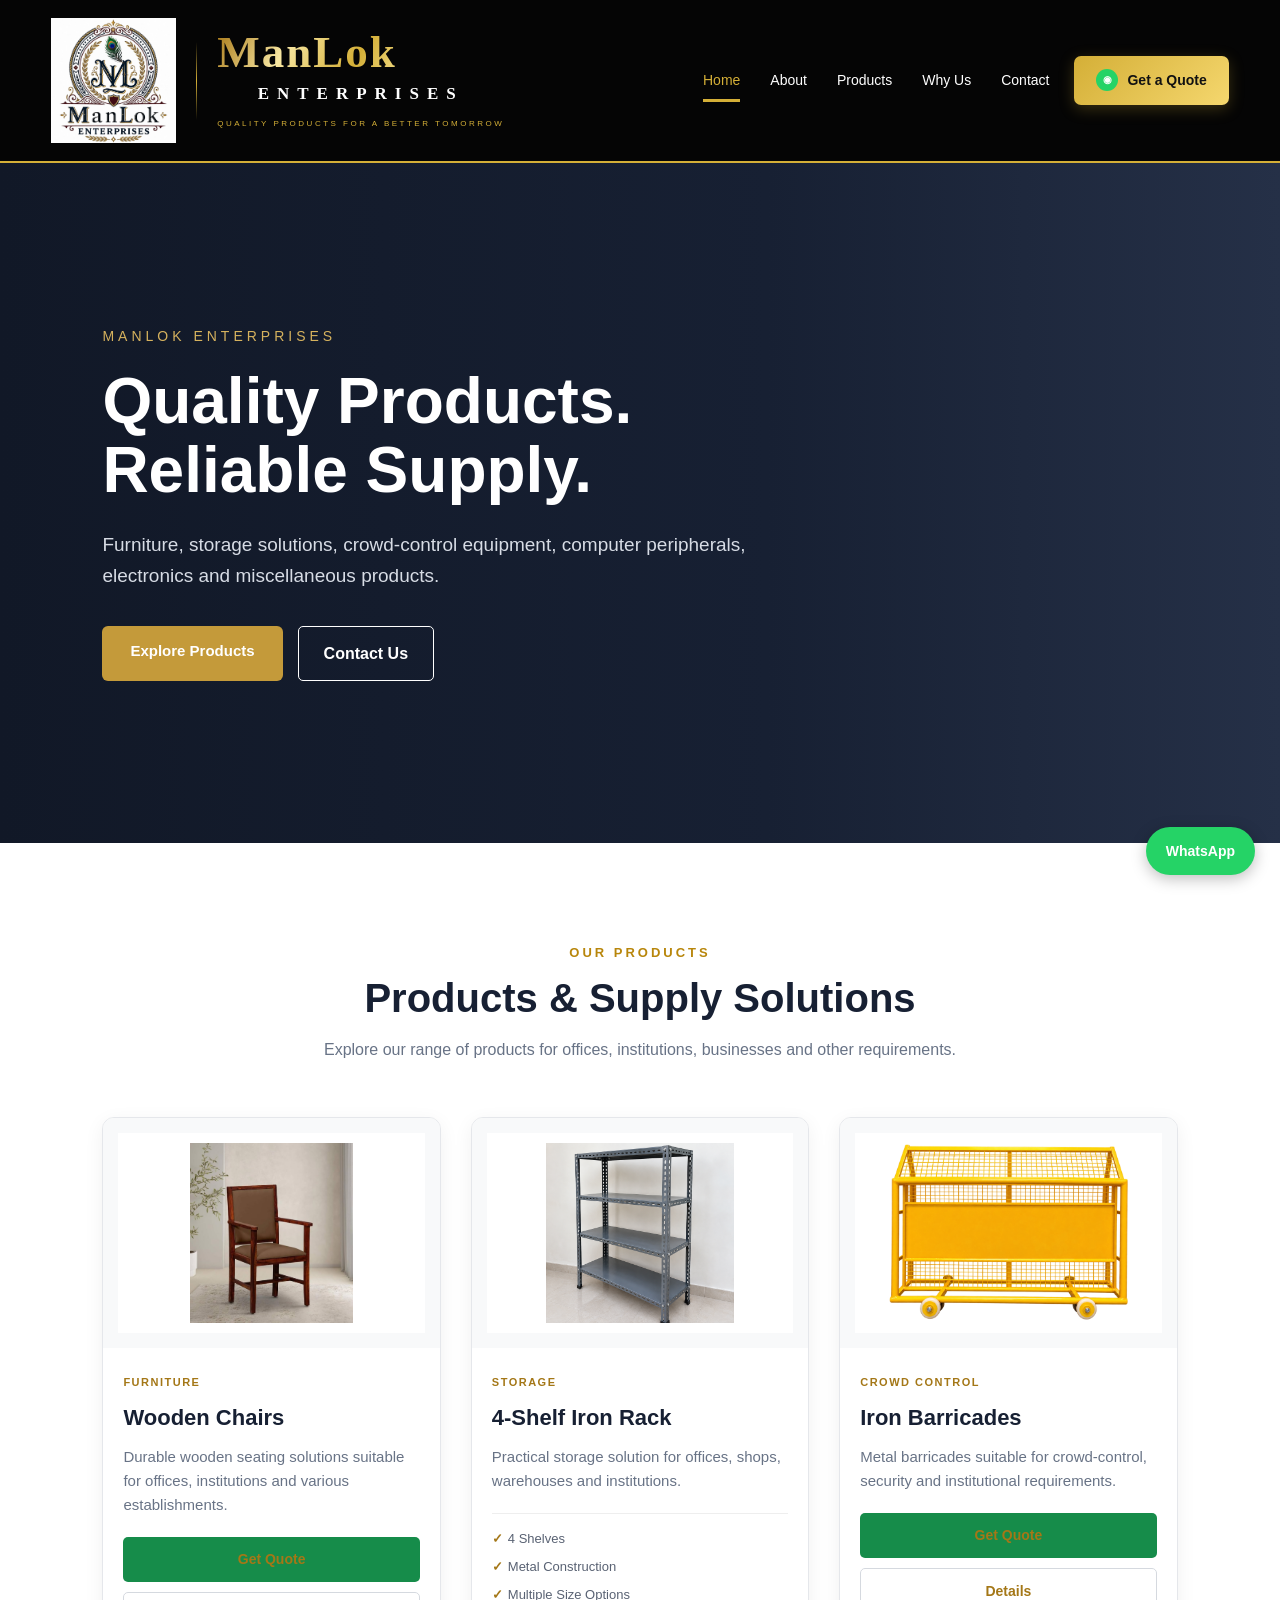
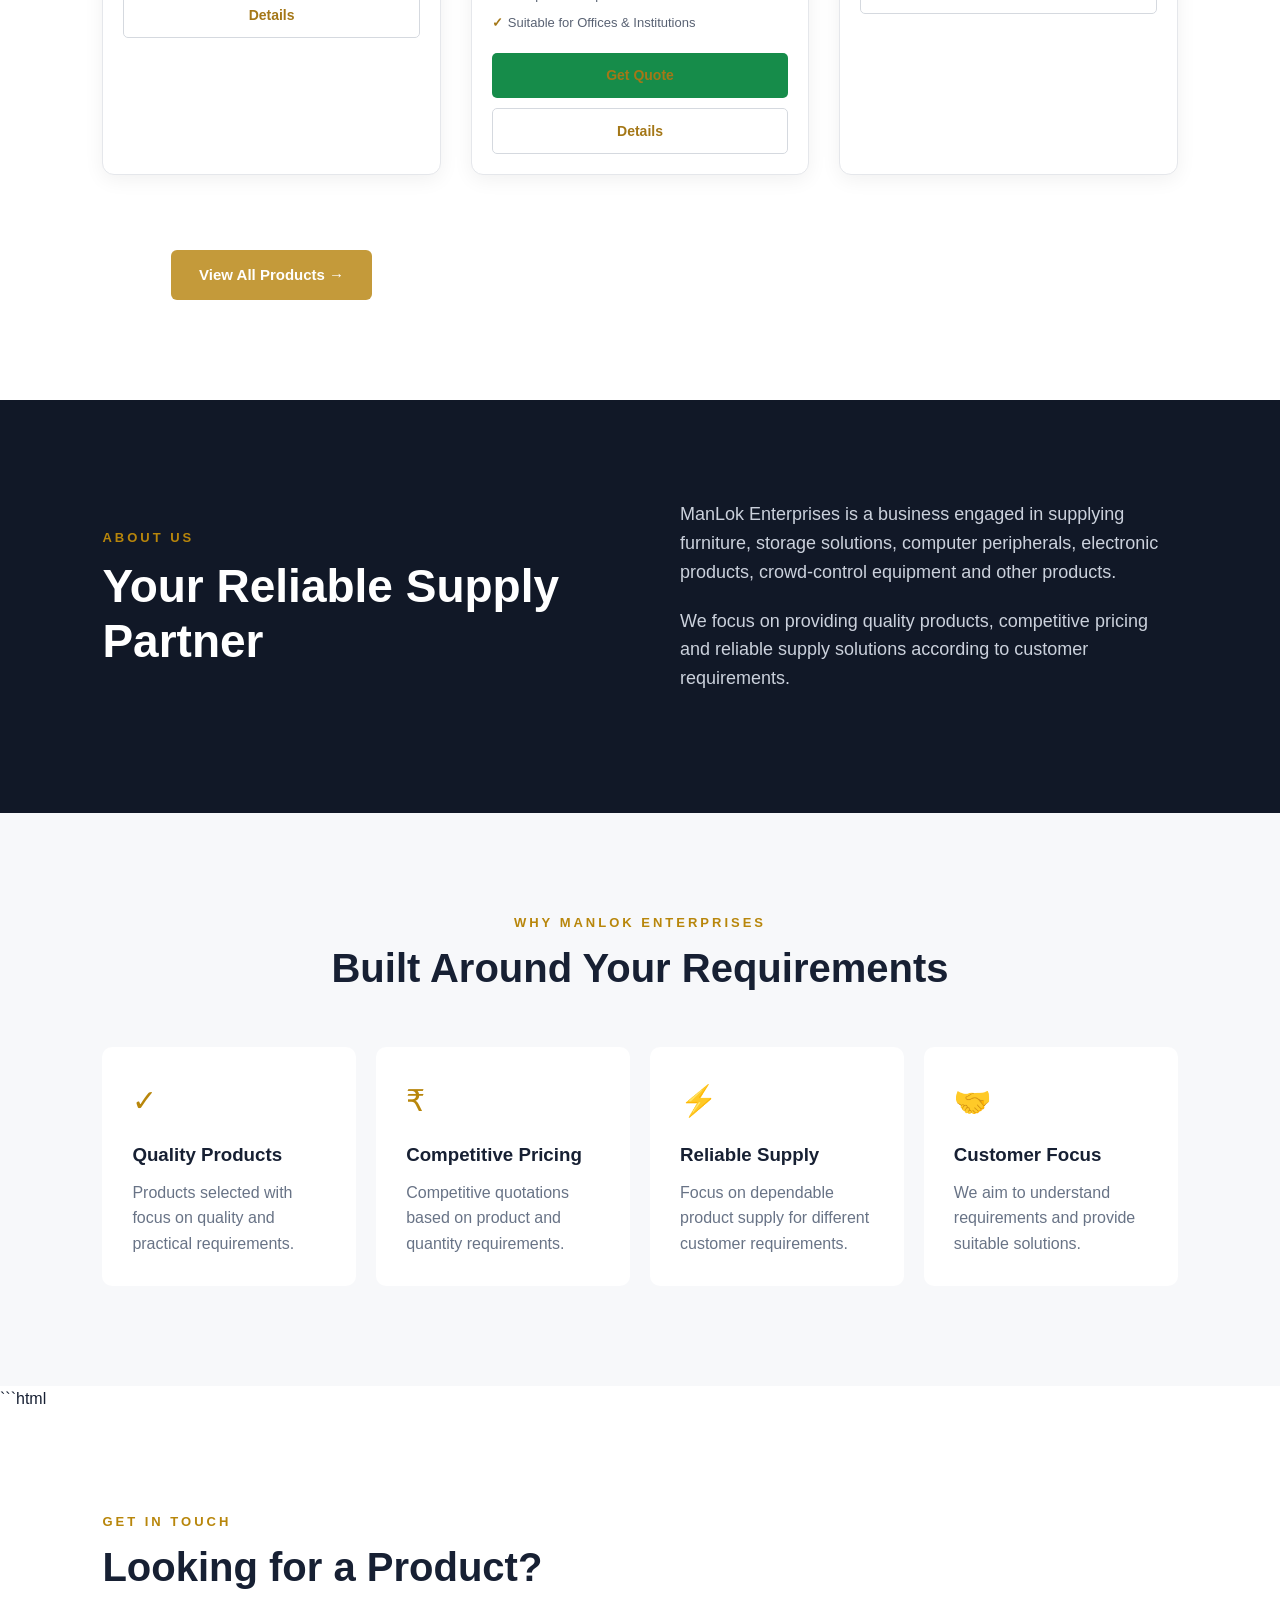
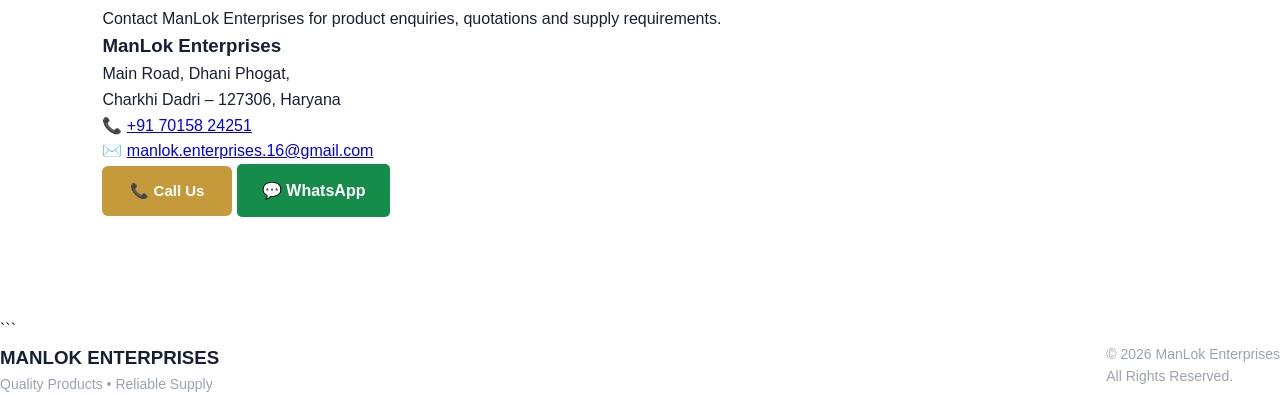
==== commit 7c0cb3d0: "Update index.html" ====
--- a/index.html
+++ b/index.html
@@ -74,14 +74,15 @@
     </nav>
 
 
-    <a
-        href="https://wa.me/917015824251?text=Hello%20ManLok%20Enterprises,%20I%20would%20like%20to%20know%20more%20about%20your%20products."
-        class="premium-quote-button"
-        target="_blank"
-    >
-        <span class="whatsapp-symbol">●</span>
-        Get a Quote
-    </a>
+   <a
+    href="https://wa.me/917015824251?text=Hello%20ManLok%20Enterprises,%20I%20would%20like%20to%20know%20more%20about%20your%20products."
+    class="premium-quote-button"
+    target="_blank"
+    aria-label="Get a quote from ManLok Enterprises on WhatsApp"
+>
+    <span class="whatsapp-symbol">◉</span>
+    <span>Get a Quote</span>
+</a>
 
 </header>
 
--- a/style.css
+++ b/style.css
@@ -444,16 +444,7 @@
     margin-bottom: 25px;
 }
 
-.contact-details p {
-    margin-bottom: 12px;
-    font-size: 16px;
-}
-
-.contact-details a {
-    color: #172033;
-    text-decoration: none;
-    font-weight: 600;
-}
+...
 
 .contact-details a:hover {
     color: #b8860b;
@@ -1151,3 +1142,284 @@
         margin-top: 6px;
     }
 }
+/* =========================================================
+   MANLOK ENTERPRISES - PREMIUM BLACK & GOLD HEADER
+   ========================================================= */
+
+.premium-header {
+    background: #050505;
+    min-height: 115px;
+    padding: 18px 4%;
+    display: flex;
+    align-items: center;
+    justify-content: space-between;
+    gap: 25px;
+    border-bottom: 2px solid #d4af37;
+    box-sizing: border-box;
+}
+
+/* BRAND AREA */
+
+.premium-brand {
+    display: flex;
+    align-items: center;
+    flex-shrink: 0;
+}
+
+.premium-logo img {
+    width: 125px;
+    height: auto;
+    display: block;
+}
+
+.premium-divider {
+    width: 1px;
+    height: 78px;
+    background: linear-gradient(
+        to bottom,
+        transparent,
+        #d4af37,
+        transparent
+    );
+    margin: 0 20px;
+}
+
+.premium-name {
+    display: flex;
+    flex-direction: column;
+    justify-content: center;
+}
+
+/* Main ManLok name */
+
+.premium-main-name {
+    font-family: Georgia, "Times New Roman", serif;
+    font-size: 45px;
+    line-height: 0.95;
+    font-weight: 600;
+    letter-spacing: 2px;
+
+    background: linear-gradient(
+        120deg,
+        #a87918,
+        #f8e7a2,
+        #d4af37,
+        #fff0a8,
+        #a87918
+    );
+
+    -webkit-background-clip: text;
+    -webkit-text-fill-color: transparent;
+    background-clip: text;
+}
+
+/* ENTERPRISES */
+
+.premium-sub-name {
+    font-family: Georgia, "Times New Roman", serif;
+    color: #ffffff;
+    font-size: 17px;
+    font-weight: 600;
+    letter-spacing: 8px;
+    margin-top: 7px;
+    text-align: center;
+}
+
+/* Tagline */
+
+.premium-tagline {
+    color: #d4af37;
+    font-family: Arial, Helvetica, sans-serif;
+    font-size: 8px;
+    font-weight: 500;
+    letter-spacing: 2.5px;
+    margin-top: 10px;
+    white-space: nowrap;
+}
+
+/* =========================================================
+   NAVIGATION
+   ========================================================= */
+
+.premium-navbar {
+    display: flex;
+    align-items: center;
+    justify-content: center;
+    gap: 30px;
+    margin-left: auto;
+}
+
+.premium-navbar a {
+    position: relative;
+    color: #ffffff;
+    text-decoration: none;
+    font-family: Arial, Helvetica, sans-serif;
+    font-size: 14px;
+    font-weight: 500;
+    padding: 10px 0;
+    transition: 0.3s ease;
+}
+
+.premium-navbar a:hover {
+    color: #d4af37;
+}
+
+.premium-navbar a.active {
+    color: #d4af37;
+}
+
+.premium-navbar a.active::after {
+    content: "";
+    position: absolute;
+    left: 0;
+    right: 0;
+    bottom: 0;
+
+    height: 3px;
+    background: #d4af37;
+}
+
+/* =========================================================
+   GET A QUOTE BUTTON
+   ========================================================= */
+
+.premium-quote-button {
+    display: flex;
+    align-items: center;
+    justify-content: center;
+    gap: 9px;
+
+    background: linear-gradient(
+        135deg,
+        #d4af37,
+        #f5d76e
+    );
+
+    color: #111111;
+    text-decoration: none;
+
+    padding: 13px 22px;
+    border-radius: 7px;
+
+    font-family: Arial, Helvetica, sans-serif;
+    font-size: 14px;
+    font-weight: 700;
+
+    white-space: nowrap;
+
+    box-shadow:
+        0 4px 15px rgba(212, 175, 55, 0.25);
+
+    transition: 0.3s ease;
+}
+
+.premium-quote-button:hover {
+    transform: translateY(-2px);
+
+    background: linear-gradient(
+        135deg,
+        #f5d76e,
+        #d4af37
+    );
+
+    color: #000000;
+}
+
+/* WhatsApp symbol */
+
+.whatsapp-symbol {
+    width: 22px;
+    height: 22px;
+
+    border-radius: 50%;
+
+    background: #25d366;
+    color: white;
+
+    display: flex;
+    align-items: center;
+    justify-content: center;
+
+    font-size: 10px;
+}
+
+/* =========================================================
+   MOBILE HEADER
+   ========================================================= */
+
+@media (max-width: 900px) {
+
+    .premium-header {
+        flex-wrap: wrap;
+        justify-content: center;
+        padding: 18px 20px;
+    }
+
+    .premium-brand {
+        width: 100%;
+        justify-content: center;
+    }
+
+    .premium-navbar {
+        margin-left: 0;
+        gap: 20px;
+        flex-wrap: wrap;
+    }
+
+    .premium-quote-button {
+        margin-left: 0;
+    }
+}
+
+
+/* =========================================================
+   SMALL MOBILE
+   ========================================================= */
+
+@media (max-width: 600px) {
+
+    .premium-header {
+        padding: 14px 12px;
+        gap: 14px;
+    }
+
+    .premium-logo img {
+        width: 78px;
+    }
+
+    .premium-divider {
+        height: 58px;
+        margin: 0 11px;
+    }
+
+    .premium-main-name {
+        font-size: 29px;
+        letter-spacing: 1px;
+    }
+
+    .premium-sub-name {
+        font-size: 11px;
+        letter-spacing: 4px;
+        margin-top: 5px;
+    }
+
+    .premium-tagline {
+        font-size: 5.5px;
+        letter-spacing: 1.2px;
+        margin-top: 7px;
+    }
+
+    .premium-navbar {
+        width: 100%;
+        gap: 14px;
+    }
+
+    .premium-navbar a {
+        font-size: 12px;
+    }
+
+    .premium-quote-button {
+        padding: 10px 17px;
+        font-size: 12px;
+    }
+}
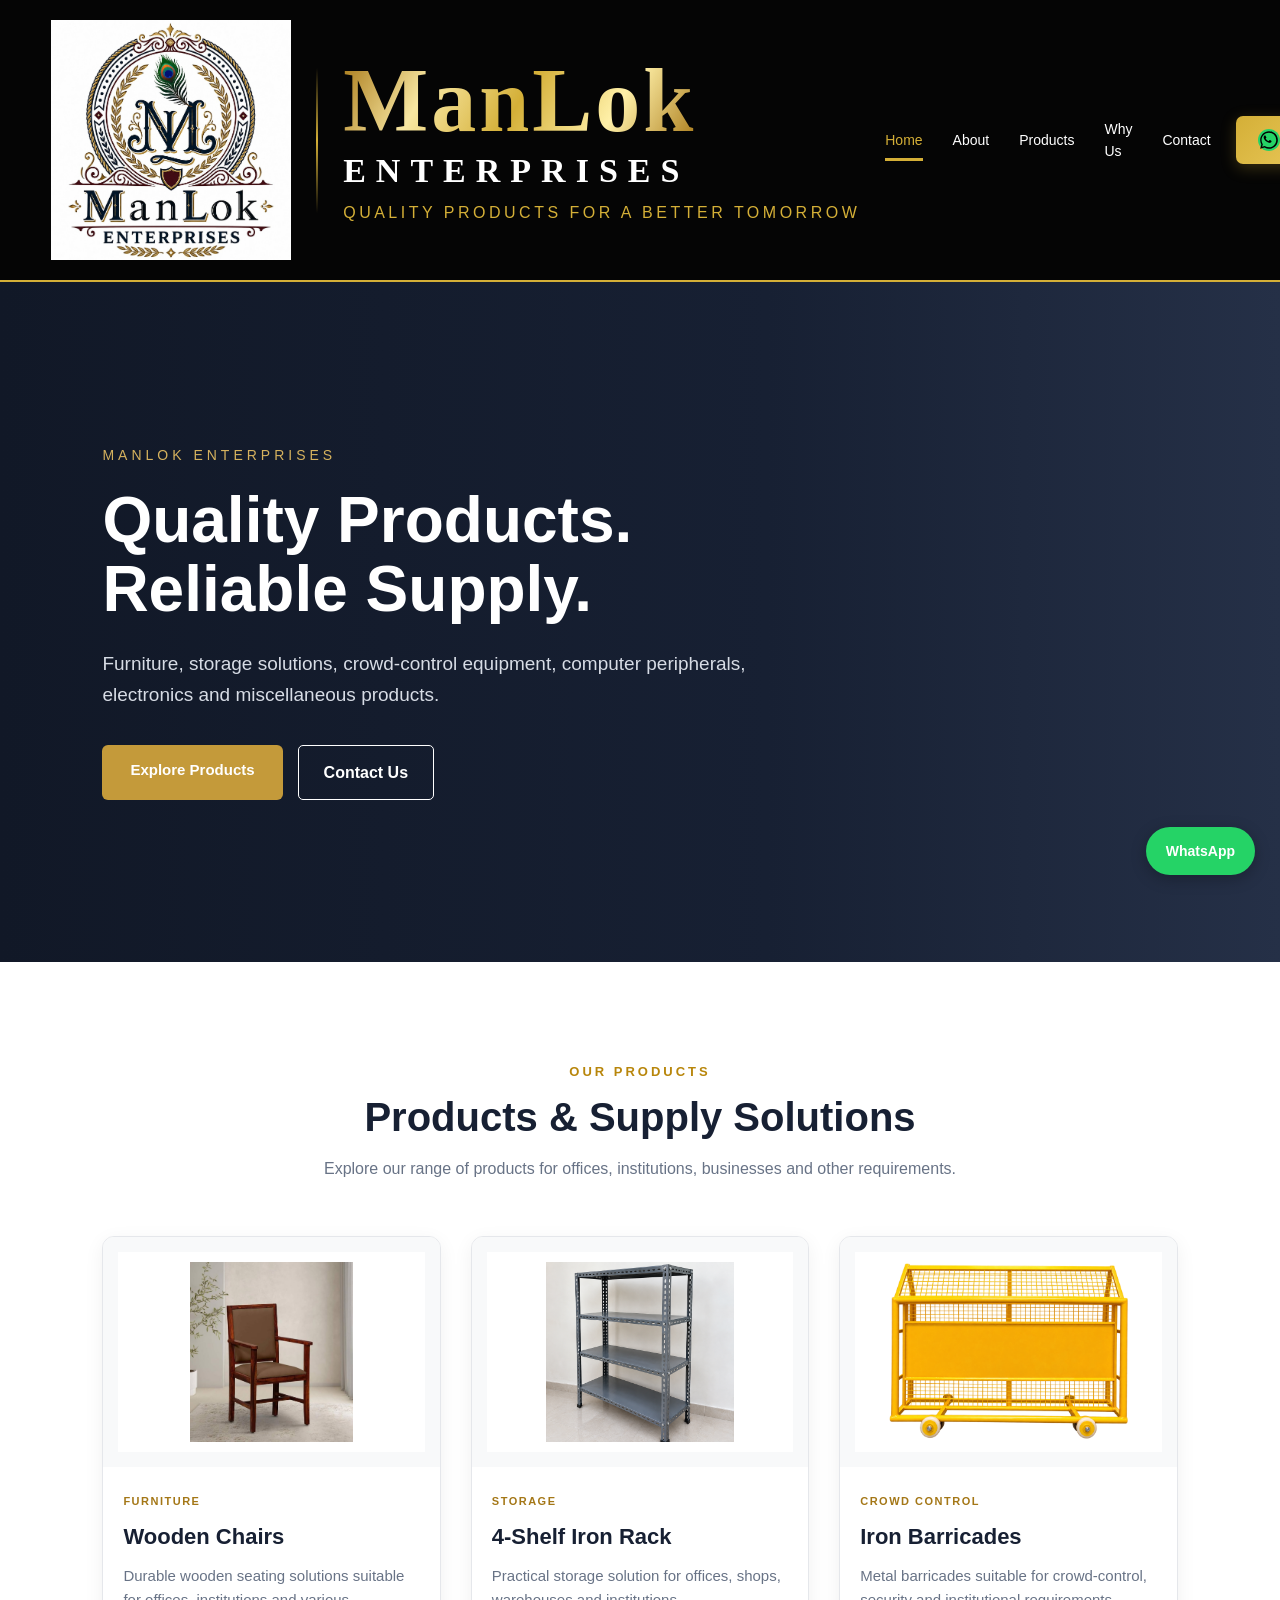
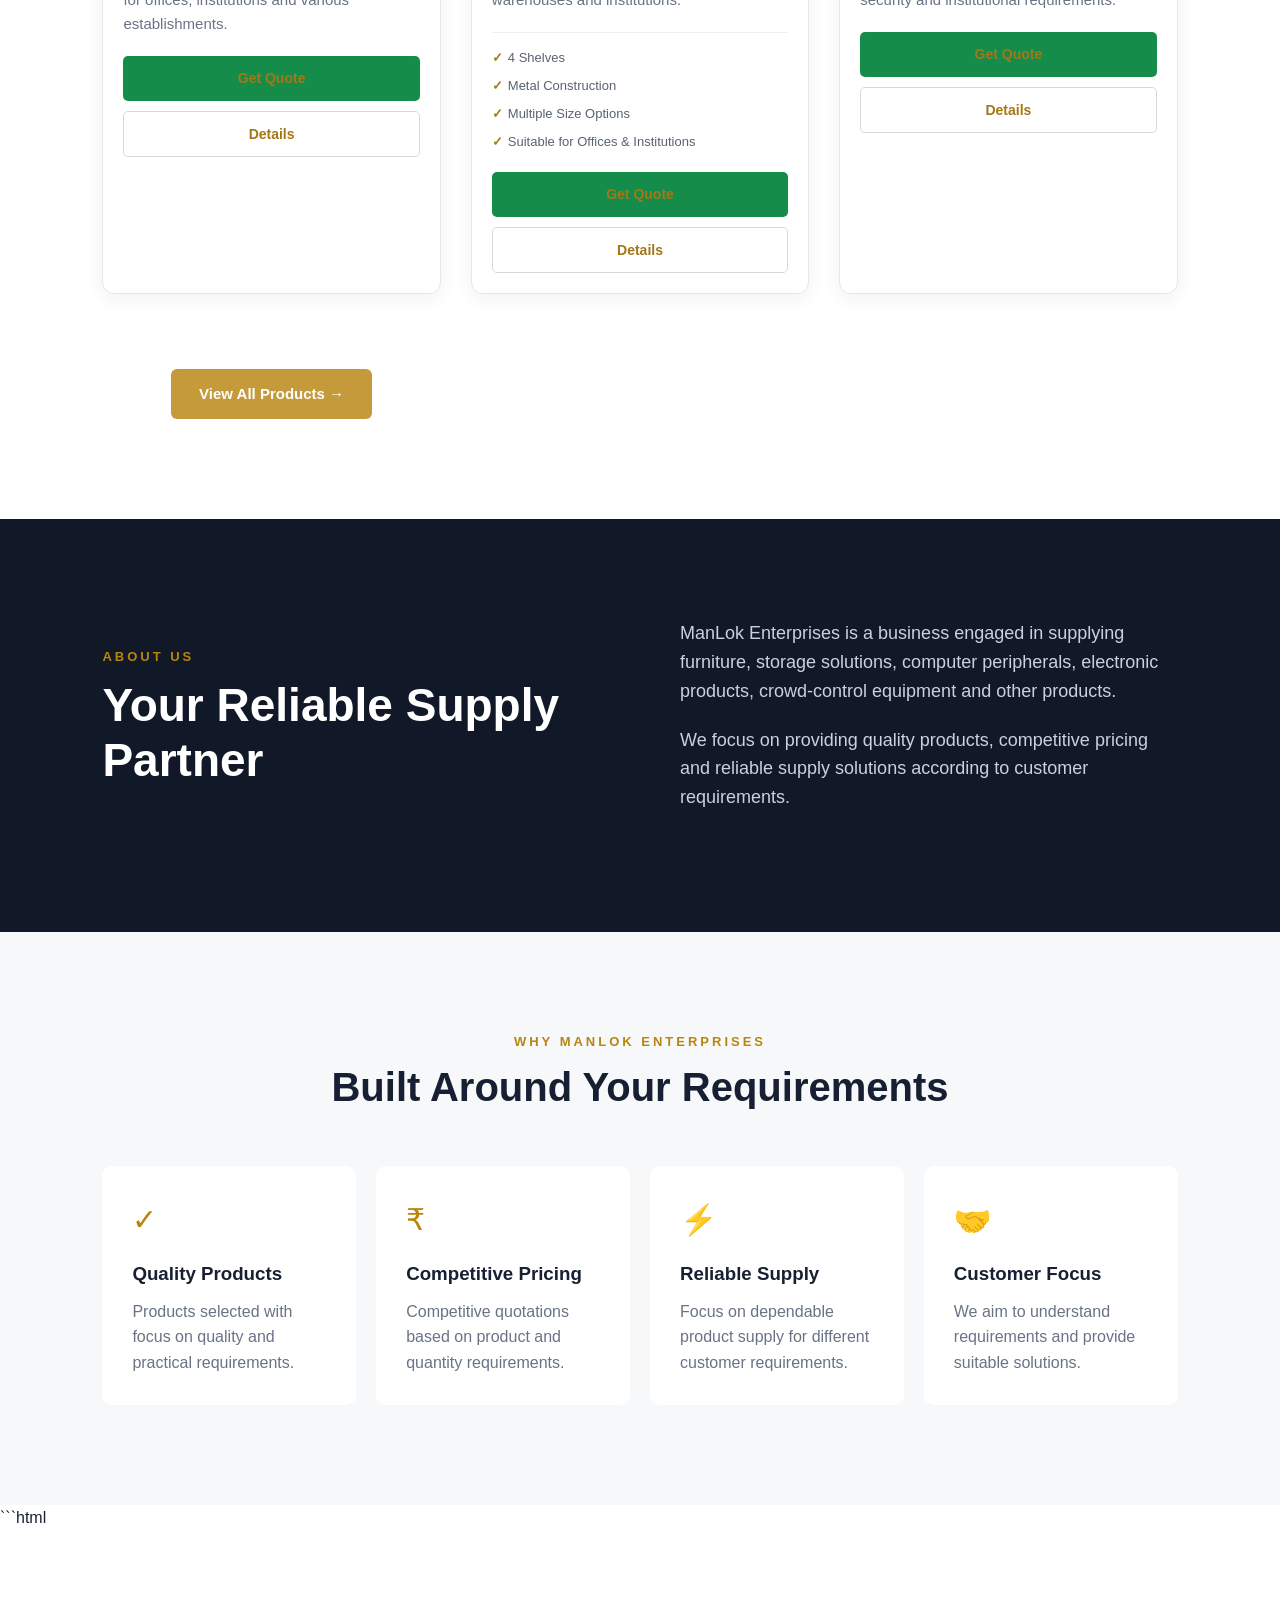
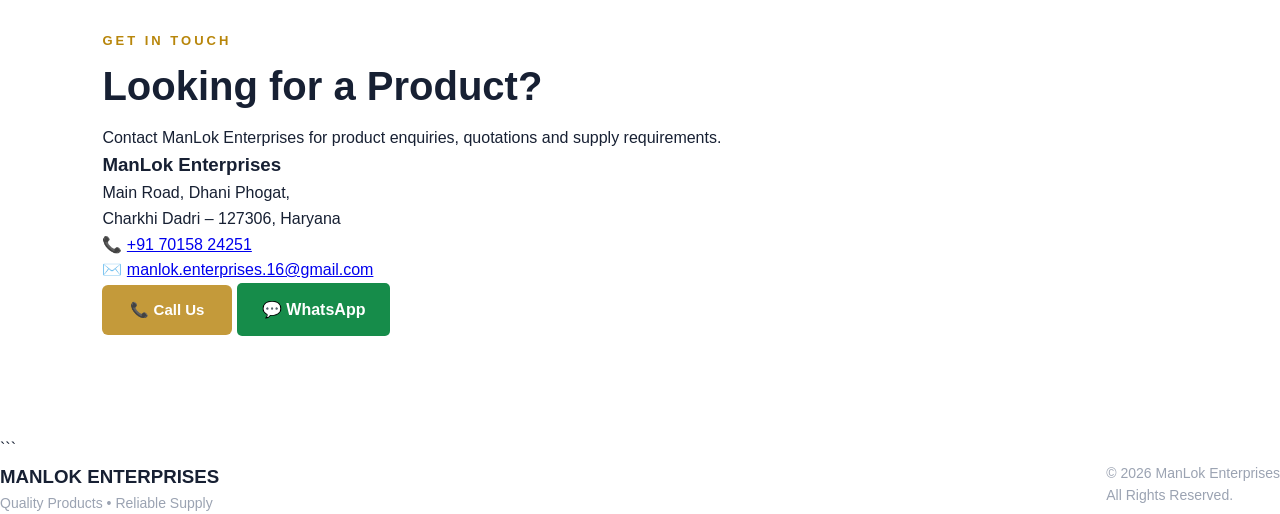
==== commit 4960b66c: "Update index.html" ====
--- a/index.html
+++ b/index.html
@@ -80,8 +80,14 @@
     target="_blank"
     aria-label="Get a quote from ManLok Enterprises on WhatsApp"
 >
-    <span class="whatsapp-symbol">◉</span>
-    <span>Get a Quote</span>
+   <span class="whatsapp-symbol">
+    <svg viewBox="0 0 32 32" aria-hidden="true">
+        <path d="M19.11 17.08c-.28-.14-1.65-.81-1.9-.9-.26-.1-.45-.14-.64.14-.19.28-.73.9-.9 1.09-.17.19-.33.21-.61.07-.28-.14-1.18-.44-2.25-1.39-.83-.74-1.39-1.65-1.55-1.93-.16-.28-.02-.43.12-.57.12-.12.28-.33.42-.49.14-.16.19-.28.28-.47.09-.19.05-.35-.02-.49-.07-.14-.64-1.54-.88-2.11-.23-.55-.47-.48-.64-.49h-.54c-.19 0-.49.07-.75.35-.26.28-.99.97-.99 2.37s1.01 2.75 1.15 2.94c.14.19 1.98 3.02 4.79 4.24.67.29 1.19.46 1.6.59.67.21 1.28.18 1.76.11.54-.08 1.65-.68 1.88-1.33.23-.65.23-1.2.16-1.32-.07-.12-.26-.19-.54-.33z"/>
+        <path d="M16.03 3.2c-7.08 0-12.84 5.75-12.84 12.82 0 2.26.59 4.47 1.71 6.42L3.08 28.8l6.51-1.71a12.8 12.8 0 0 0 6.43 1.73h.01c7.08 0 12.84-5.75 12.84-12.82S23.11 3.2 16.03 3.2zm0 23.48h-.01c-2.02 0-4-.54-5.74-1.57l-.41-.24-3.86 1.01 1.03-3.76-.27-.39a10.65 10.65 0 0 1-1.64-5.71c0-5.9 4.81-10.7 10.72-10.7 2.86 0 5.55 1.11 7.57 3.13a10.63 10.63 0 0 1 3.14 7.57c0 5.9-4.81 10.66-10.73 10.66z"/>
+    </svg>
+</span>
+
+<span>Get a Quote</span>
 </a>
 
 </header>
--- a/style.css
+++ b/style.css
@@ -1167,14 +1167,14 @@
 }
 
 .premium-logo img {
-    width: 125px;
+    width: 195;
     height: auto;
     display: block;
 }
 
 .premium-divider {
-    width: 1px;
-    height: 78px;
+    width: 2px;
+    height: 135px;
     background: linear-gradient(
         to bottom,
         transparent,
@@ -1194,7 +1194,7 @@
 
 .premium-main-name {
     font-family: Georgia, "Times New Roman", serif;
-    font-size: 45px;
+    font-size: 52px;
     line-height: 0.95;
     font-weight: 600;
     letter-spacing: 2px;
@@ -1218,7 +1218,7 @@
 .premium-sub-name {
     font-family: Georgia, "Times New Roman", serif;
     color: #ffffff;
-    font-size: 17px;
+    font-size: 20px;
     font-weight: 600;
     letter-spacing: 8px;
     margin-top: 7px;
@@ -1274,10 +1274,10 @@
     left: 0;
     right: 0;
     bottom: 0;
-
     height: 3px;
     background: #d4af37;
 }
+
 
 /* =========================================================
    GET A QUOTE BUTTON
@@ -1325,7 +1325,10 @@
     color: #000000;
 }
 
-/* WhatsApp symbol */
+
+/* =========================================================
+   WHATSAPP SYMBOL
+   ========================================================= */
 
 .whatsapp-symbol {
     width: 22px;
@@ -1343,8 +1346,80 @@
     font-size: 10px;
 }
 
+
 /* =========================================================
-   MOBILE HEADER
+   LARGE BRAND TYPOGRAPHY
+   ========================================================= */
+
+.premium-name {
+    min-width: 500px;
+    width: auto;
+    overflow: visible;
+}
+
+.premium-main-name {
+    display: block;
+    width: max-content;
+
+    font-size: 90px;
+    line-height: 0.95;
+    letter-spacing: 3px;
+}
+
+.premium-sub-name {
+    display: block;
+    width: max-content;
+
+    font-size: 34px;
+    line-height: 1;
+    letter-spacing: 10px;
+    margin-top: 10px;
+}
+
+.premium-tagline {
+    display: block;
+    width: max-content;
+
+    font-size: 16px;
+    line-height: 1.2;
+    letter-spacing: 3.5px;
+    margin-top: 15px;
+}
+
+
+/* =========================================================
+   DESKTOP HEADER SIZE
+   ========================================================= */
+
+.premium-header {
+    min-height: 180px;
+    padding: 20px 4%;
+}
+
+.premium-brand {
+    flex-shrink: 0;
+}
+
+.premium-logo {
+    width: 240px;
+    flex-shrink: 0;
+}
+
+.premium-logo img {
+    width: 240px;
+    height: auto;
+    max-width: none;
+    display: block;
+}
+
+.premium-divider {
+    height: 145px;
+    margin: 0 25px;
+}
+
+
+/* =========================================================
+   TABLET
    ========================================================= */
 
 @media (max-width: 900px) {
@@ -1373,40 +1448,54 @@
 
 
 /* =========================================================
-   SMALL MOBILE
+   MOBILE
    ========================================================= */
 
 @media (max-width: 600px) {
 
     .premium-header {
+        min-height: 135px;
         padding: 14px 12px;
         gap: 14px;
     }
 
+    .premium-logo {
+        width: 120px;
+    }
+
     .premium-logo img {
-        width: 78px;
+        width: 120px;
+        max-width: none;
     }
 
     .premium-divider {
-        height: 58px;
-        margin: 0 11px;
+        height: 95px;
+        margin: 0 12px;
+    }
+
+    .premium-name {
+        min-width: 0;
+        width: auto;
     }
 
     .premium-main-name {
-        font-size: 29px;
-        letter-spacing: 1px;
+        font-size: 37px;
+        width: auto;
+        letter-spacing: 1.5px;
     }
 
     .premium-sub-name {
-        font-size: 11px;
+        font-size: 14px;
+        width: auto;
         letter-spacing: 4px;
-        margin-top: 5px;
+        margin-top: 6px;
     }
 
     .premium-tagline {
-        font-size: 5.5px;
-        letter-spacing: 1.2px;
-        margin-top: 7px;
+        font-size: 7px;
+        width: auto;
+        letter-spacing: 1.4px;
+        margin-top: 8px;
     }
 
     .premium-navbar {
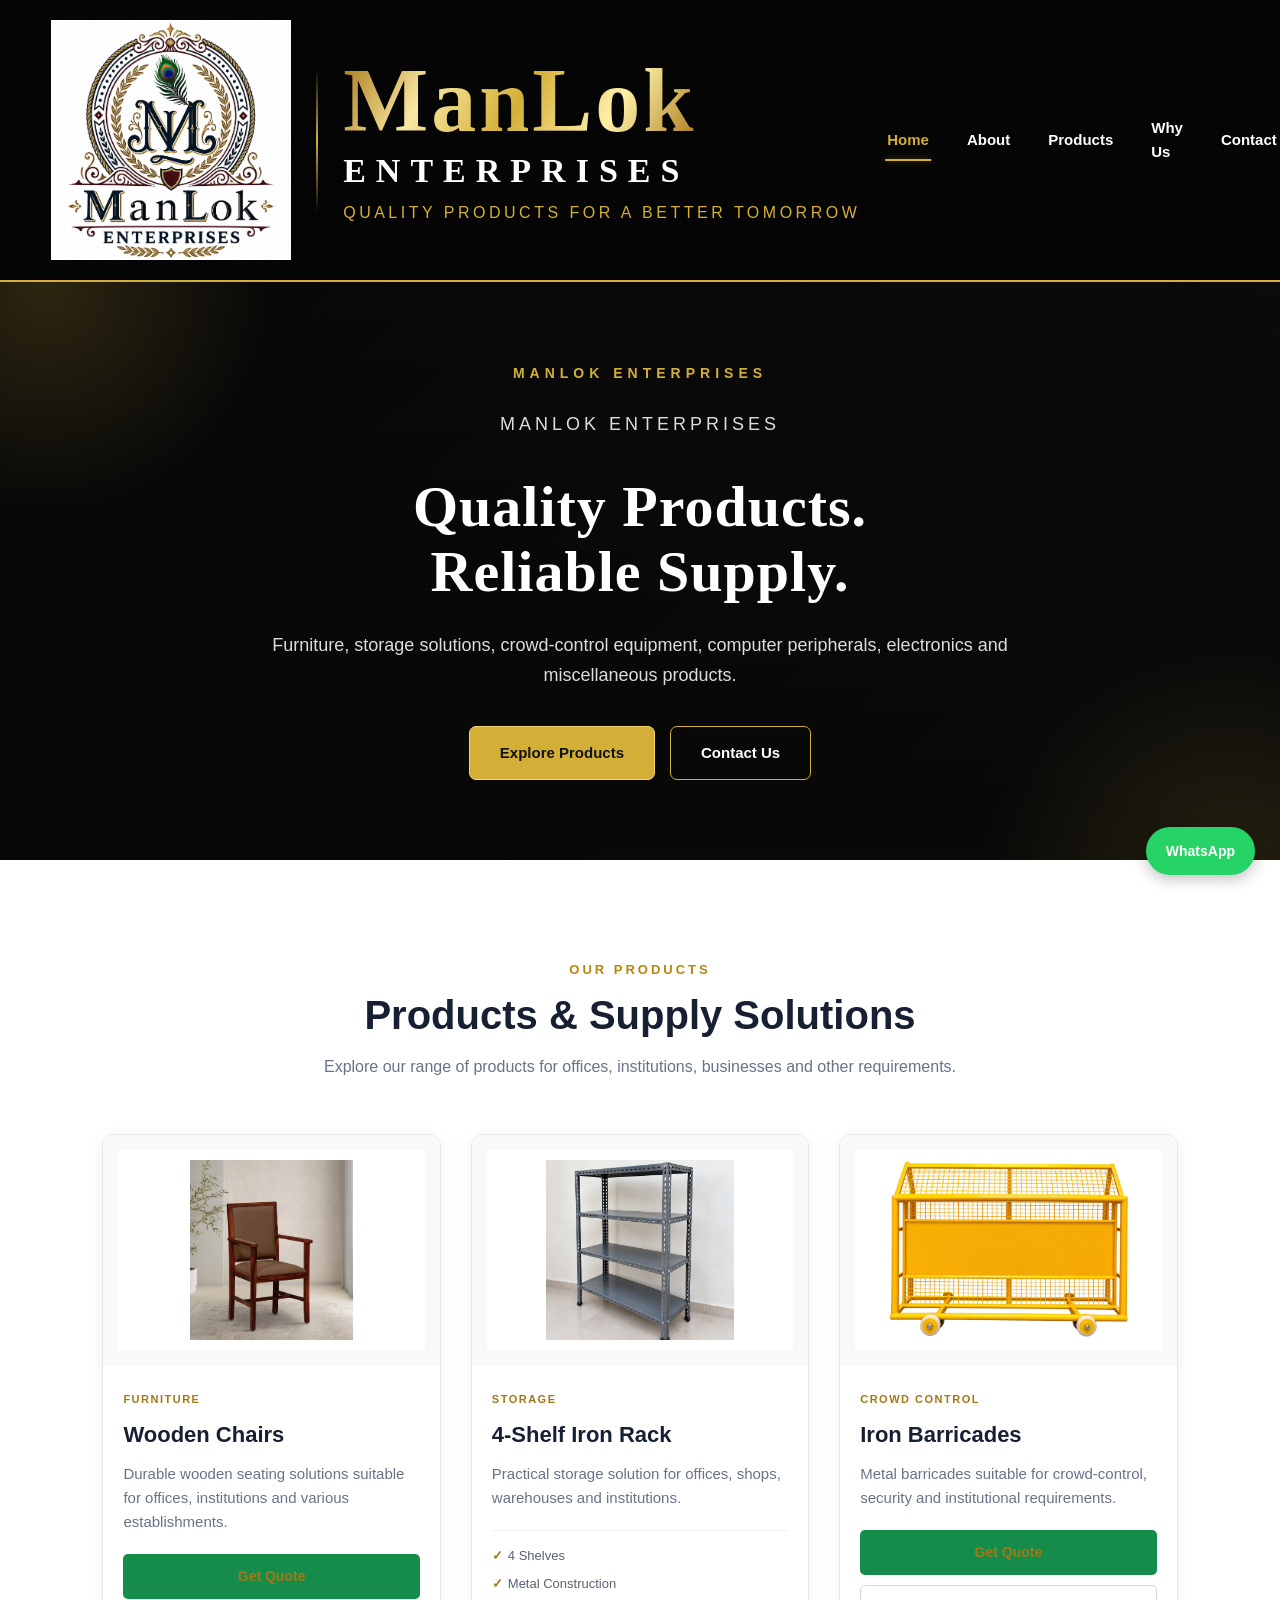
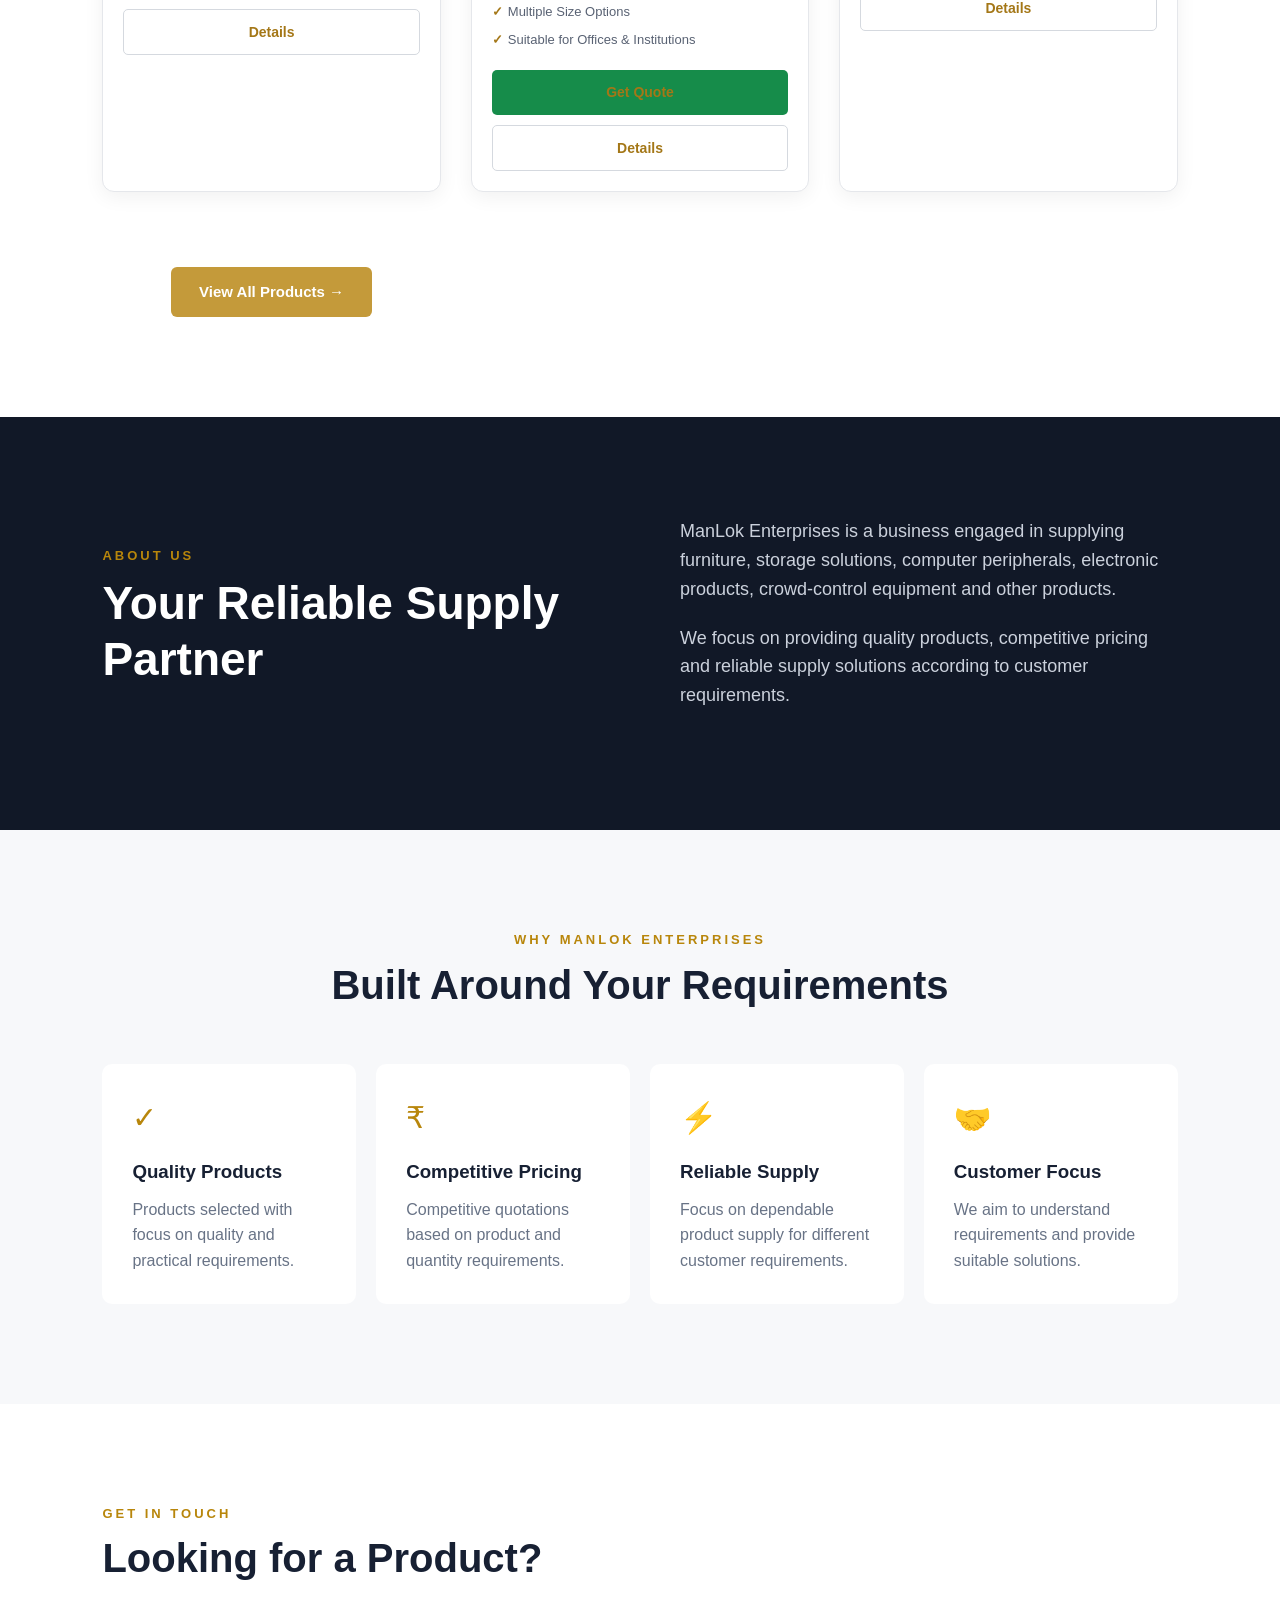
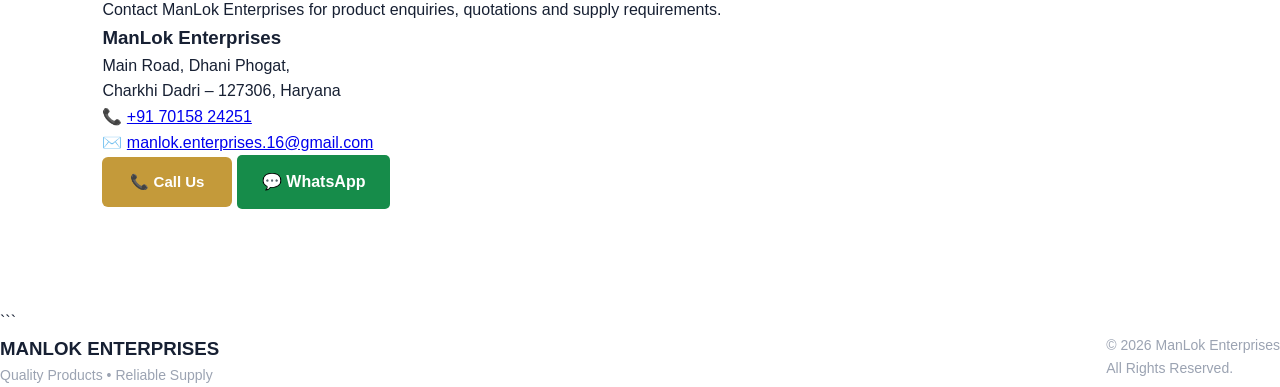
==== commit 604b7a84: "Update index.html" ====
--- a/index.html
+++ b/index.html
@@ -461,8 +461,6 @@
 </section>
 
 
-
-```html
 <!-- ================= CONTACT ================= -->
 
 <section id="contact" class="contact-section">
--- a/style.css
+++ b/style.css
@@ -1331,19 +1331,21 @@
    ========================================================= */
 
 .whatsapp-symbol {
-    width: 22px;
-    height: 22px;
-
+    width: 24px;
+    height: 24px;
     border-radius: 50%;
-
     background: #25d366;
-    color: white;
-
     display: flex;
     align-items: center;
     justify-content: center;
-
-    font-size: 10px;
+    flex-shrink: 0;
+}
+
+.whatsapp-symbol svg {
+    width: 17px;
+    height: 17px;
+    fill: #ffffff;
+    display: block;
 }
 
 
@@ -1512,3 +1514,696 @@
         font-size: 12px;
     }
 }
+/* =========================================================
+   PREMIUM NAVIGATION — FINAL OVERRIDE
+   ========================================================= */
+
+.premium-navbar {
+    display: flex !important;
+    align-items: center !important;
+    justify-content: center !important;
+    gap: 34px !important;
+    margin-left: auto !important;
+}
+
+.premium-navbar a {
+    position: relative !important;
+    display: inline-block !important;
+
+    color: #ffffff !important;
+    text-decoration: none !important;
+
+    font-family: Arial, Helvetica, sans-serif !important;
+    font-size: 15px !important;
+    font-weight: 600 !important;
+
+    padding: 12px 2px !important;
+
+    transition:
+        color 0.3s ease,
+        transform 0.3s ease !important;
+}
+
+/* Gold hover */
+
+.premium-navbar a:hover {
+    color: #d4af37 !important;
+    transform: translateY(-2px) !important;
+}
+
+
+/* Animated gold underline */
+
+.premium-navbar a::after {
+    content: "" !important;
+
+    position: absolute !important;
+    left: 50% !important;
+    bottom: 3px !important;
+
+    width: 0 !important;
+    height: 2px !important;
+
+    background: linear-gradient(
+        90deg,
+        #a87918,
+        #f5d76e,
+        #a87918
+    ) !important;
+
+    transform: translateX(-50%) !important;
+
+    transition:
+        width 0.3s ease,
+        box-shadow 0.3s ease !important;
+}
+
+
+/* Hover underline */
+
+.premium-navbar a:hover::after {
+    width: 100% !important;
+
+    box-shadow:
+        0 0 6px rgba(212, 175, 55, 0.45) !important;
+}
+
+
+/* Active navigation item */
+
+.premium-navbar a.active {
+    color: #d4af37 !important;
+}
+
+.premium-navbar a.active::after {
+    width: 100% !important;
+
+    background: #d4af37 !important;
+
+    box-shadow:
+        0 0 7px rgba(212, 175, 55, 0.45) !important;
+}
+
+
+/* Click effect */
+
+.premium-navbar a:active {
+    transform: translateY(0) !important;
+}
+
+
+/* =========================================================
+   TABLET
+   ========================================================= */
+
+@media (max-width: 900px) {
+
+    .premium-navbar {
+        margin-left: 0 !important;
+        gap: 24px !important;
+        flex-wrap: wrap !important;
+    }
+
+    .premium-navbar a {
+        font-size: 14px !important;
+    }
+}
+
+
+/* =========================================================
+   MOBILE
+   ========================================================= */
+
+@media (max-width: 600px) {
+
+    .premium-navbar {
+        width: 100% !important;
+        justify-content: center !important;
+        gap: 14px !important;
+    }
+
+    .premium-navbar a {
+        font-size: 12px !important;
+        padding: 9px 1px !important;
+    }
+
+    .premium-navbar a::after {
+        bottom: 2px !important;
+        height: 2px !important;
+    }
+}
+/* =========================================================
+   PREMIUM GET A QUOTE BUTTON — FINAL
+   ========================================================= */
+
+.premium-quote-button {
+    position: relative;
+
+    display: inline-flex !important;
+    align-items: center !important;
+    justify-content: center !important;
+    gap: 10px !important;
+
+    min-width: 155px !important;
+
+    padding: 14px 24px !important;
+
+    background: linear-gradient(
+        135deg,
+        #b8861b 0%,
+        #d4af37 35%,
+        #f5d76e 65%,
+        #d4af37 100%
+    ) !important;
+
+    color: #111111 !important;
+    text-decoration: none !important;
+
+    border: 1px solid rgba(255, 239, 170, 0.7) !important;
+    border-radius: 8px !important;
+
+    font-family: Arial, Helvetica, sans-serif !important;
+    font-size: 15px !important;
+    font-weight: 700 !important;
+    letter-spacing: 0.3px !important;
+
+    white-space: nowrap !important;
+
+    box-shadow:
+        0 4px 12px rgba(212, 175, 55, 0.25),
+        inset 0 1px 0 rgba(255, 255, 255, 0.35) !important;
+
+    overflow: hidden !important;
+
+    transition:
+        transform 0.3s ease,
+        box-shadow 0.3s ease,
+        background 0.3s ease !important;
+}
+
+
+/* =========================================================
+   SHINE ANIMATION
+   ========================================================= */
+
+.premium-quote-button::before {
+    content: "";
+
+    position: absolute;
+
+    top: 0;
+    left: -120%;
+
+    width: 70%;
+    height: 100%;
+
+    background: linear-gradient(
+        90deg,
+        transparent,
+        rgba(255, 255, 255, 0.35),
+        transparent
+    );
+
+    transform: skewX(-20deg);
+
+    transition: left 0.6s ease;
+
+    pointer-events: none;
+}
+
+.premium-quote-button:hover::before {
+    left: 140%;
+}
+
+
+/* =========================================================
+   HOVER EFFECT
+   ========================================================= */
+
+.premium-quote-button:hover {
+    transform: translateY(-3px) !important;
+
+    color: #000000 !important;
+
+    background: linear-gradient(
+        135deg,
+        #d4af37 0%,
+        #f8e28a 50%,
+        #d4af37 100%
+    ) !important;
+
+    box-shadow:
+        0 7px 22px rgba(212, 175, 55, 0.42),
+        inset 0 1px 0 rgba(255, 255, 255, 0.5) !important;
+}
+
+
+/* =========================================================
+   WHATSAPP ICON
+   ========================================================= */
+
+.premium-quote-button .whatsapp-symbol {
+    width: 26px !important;
+    height: 26px !important;
+
+    flex-shrink: 0 !important;
+
+    display: inline-flex !important;
+    align-items: center !important;
+    justify-content: center !important;
+
+    border-radius: 50% !important;
+
+    background: #25d366 !important;
+
+    box-shadow:
+        0 2px 6px rgba(0, 0, 0, 0.2) !important;
+
+    transition:
+        transform 0.3s ease,
+        box-shadow 0.3s ease !important;
+}
+
+.premium-quote-button:hover .whatsapp-symbol {
+    transform: scale(1.08) !important;
+
+    box-shadow:
+        0 3px 9px rgba(0, 0, 0, 0.25) !important;
+}
+
+
+/* Actual WhatsApp SVG */
+
+.premium-quote-button .whatsapp-symbol svg {
+    width: 18px !important;
+    height: 18px !important;
+
+    fill: #ffffff !important;
+
+    display: block !important;
+}
+
+
+/* =========================================================
+   MOBILE
+   ========================================================= */
+
+@media (max-width: 600px) {
+
+    .premium-quote-button {
+        min-width: 135px !important;
+
+        padding: 11px 18px !important;
+
+        font-size: 12px !important;
+
+        gap: 8px !important;
+
+        border-radius: 7px !important;
+    }
+
+    .premium-quote-button .whatsapp-symbol {
+        width: 22px !important;
+        height: 22px !important;
+    }
+
+    .premium-quote-button .whatsapp-symbol svg {
+        width: 15px !important;
+        height: 15px !important;
+    }
+}
+/* =========================================================
+   FINAL GET A QUOTE BUTTON OVERRIDE
+   ========================================================= */
+
+.premium-quote-button {
+    display: inline-flex !important;
+    align-items: center !important;
+    justify-content: center !important;
+    gap: 12px !important;
+
+    min-width: 175px !important;
+    height: 52px !important;
+
+    padding: 0 26px !important;
+
+    background: #d4af37 !important;
+    color: #050505 !important;
+
+    border: 2px solid #f5d76e !important;
+    border-radius: 9px !important;
+
+    font-family: Arial, Helvetica, sans-serif !important;
+    font-size: 16px !important;
+    font-weight: 700 !important;
+
+    text-decoration: none !important;
+    white-space: nowrap !important;
+
+    box-shadow:
+        0 0 0 1px rgba(212, 175, 55, 0.3),
+        0 6px 18px rgba(212, 175, 55, 0.4) !important;
+
+    transition: all 0.3s ease !important;
+}
+
+
+/* Hover */
+
+.premium-quote-button:hover {
+    background: #f5d76e !important;
+    color: #000000 !important;
+
+    transform: translateY(-4px) !important;
+
+    box-shadow:
+        0 10px 30px rgba(212, 175, 55, 0.6) !important;
+}
+
+
+/* =========================================================
+   WHATSAPP ICON
+   ========================================================= */
+
+.premium-quote-button .whatsapp-symbol {
+    width: 30px !important;
+    height: 30px !important;
+
+    display: inline-flex !important;
+    align-items: center !important;
+    justify-content: center !important;
+
+    flex-shrink: 0 !important;
+
+    background: #25d366 !important;
+    border-radius: 50% !important;
+
+    box-shadow:
+        0 2px 7px rgba(0, 0, 0, 0.3) !important;
+}
+
+.premium-quote-button .whatsapp-symbol svg {
+    width: 20px !important;
+    height: 20px !important;
+
+    fill: #ffffff !important;
+    display: block !important;
+}
+
+
+/* =========================================================
+   MOBILE
+   ========================================================= */
+
+@media (max-width: 600px) {
+
+    .premium-quote-button {
+        min-width: 145px !important;
+        height: 45px !important;
+
+        padding: 0 18px !important;
+
+        font-size: 13px !important;
+    }
+
+    .premium-quote-button .whatsapp-symbol {
+        width: 25px !important;
+        height: 25px !important;
+    }
+
+    .premium-quote-button .whatsapp-symbol svg {
+        width: 17px !important;
+        height: 17px !important;
+    }
+}
+/* =========================================================
+   PREMIUM HERO SECTION
+   ========================================================= */
+
+.hero {
+    position: relative;
+    min-height: 520px;
+
+    display: flex;
+    align-items: center;
+    justify-content: center;
+
+    text-align: center;
+
+    padding: 80px 25px;
+
+    background:
+        linear-gradient(
+            rgba(5, 5, 5, 0.78),
+            rgba(5, 5, 5, 0.88)
+        ),
+        linear-gradient(
+            135deg,
+            #111111,
+            #242424
+        );
+
+    overflow: hidden;
+}
+
+
+/* Gold decorative glow */
+
+.hero::before {
+    content: "";
+
+    position: absolute;
+
+    width: 450px;
+    height: 450px;
+
+    top: -220px;
+    left: -180px;
+
+    background: radial-gradient(
+        circle,
+        rgba(212, 175, 55, 0.18),
+        transparent 70%
+    );
+
+    pointer-events: none;
+}
+
+
+/* Second decorative glow */
+
+.hero::after {
+    content: "";
+
+    position: absolute;
+
+    width: 500px;
+    height: 500px;
+
+    bottom: -280px;
+    right: -200px;
+
+    background: radial-gradient(
+        circle,
+        rgba(212, 175, 55, 0.15),
+        transparent 70%
+    );
+
+    pointer-events: none;
+}
+
+
+/* Hero content */
+
+.hero-content {
+    position: relative;
+    z-index: 2;
+
+    max-width: 900px;
+    margin: auto;
+}
+
+
+/* Small gold heading */
+
+.hero-content::before {
+    content: "MANLOK ENTERPRISES";
+
+    display: block;
+
+    margin-bottom: 18px;
+
+    color: #d4af37;
+
+    font-family: Arial, Helvetica, sans-serif;
+
+    font-size: 14px;
+    font-weight: 700;
+
+    letter-spacing: 5px;
+}
+
+
+/* Main heading */
+
+.hero h1 {
+    margin: 0;
+
+    color: #ffffff;
+
+    font-family: Georgia, "Times New Roman", serif;
+
+    font-size: 58px;
+    line-height: 1.12;
+
+    font-weight: 600;
+
+    letter-spacing: 1px;
+}
+
+
+/* Gold emphasis */
+
+.hero h1 span {
+    color: #d4af37;
+}
+
+
+/* Hero paragraph */
+
+.hero p {
+    max-width: 760px;
+
+    margin: 25px auto 35px;
+
+    color: #dddddd;
+
+    font-family: Arial, Helvetica, sans-serif;
+
+    font-size: 18px;
+    line-height: 1.7;
+}
+
+
+/* Hero buttons */
+
+.hero-buttons {
+    display: flex;
+
+    align-items: center;
+    justify-content: center;
+
+    gap: 15px;
+
+    flex-wrap: wrap;
+}
+
+
+/* Primary hero button */
+
+.hero .primary-btn {
+    display: inline-block;
+
+    padding: 14px 30px;
+
+    background: #d4af37;
+
+    color: #111111;
+
+    border: 1px solid #f5d76e;
+
+    border-radius: 7px;
+
+    text-decoration: none;
+
+    font-size: 15px;
+    font-weight: 700;
+
+    transition: all 0.3s ease;
+}
+
+.hero .primary-btn:hover {
+    background: #f5d76e;
+
+    transform: translateY(-3px);
+
+    box-shadow:
+        0 8px 20px rgba(212, 175, 55, 0.35);
+}
+
+
+/* Secondary button */
+
+.hero .secondary-btn {
+    display: inline-block;
+
+    padding: 14px 30px;
+
+    background: transparent;
+
+    color: #ffffff;
+
+    border: 1px solid #d4af37;
+
+    border-radius: 7px;
+
+    text-decoration: none;
+
+    font-size: 15px;
+    font-weight: 600;
+
+    transition: all 0.3s ease;
+}
+
+.hero .secondary-btn:hover {
+    background: #d4af37;
+
+    color: #111111;
+
+    transform: translateY(-3px);
+}
+
+
+/* =========================================================
+   HERO MOBILE
+   ========================================================= */
+
+@media (max-width: 600px) {
+
+    .hero {
+        min-height: 460px;
+
+        padding: 65px 20px;
+    }
+
+    .hero-content::before {
+        font-size: 10px;
+
+        letter-spacing: 3px;
+
+        margin-bottom: 14px;
+    }
+
+    .hero h1 {
+        font-size: 36px;
+    }
+
+    .hero p {
+        font-size: 15px;
+
+        line-height: 1.6;
+
+        margin: 20px auto 28px;
+    }
+
+    .hero-buttons {
+        gap: 12px;
+    }
+
+    .hero .primary-btn,
+    .hero .secondary-btn {
+        padding: 12px 22px;
+
+        font-size: 13px;
+    }
+}
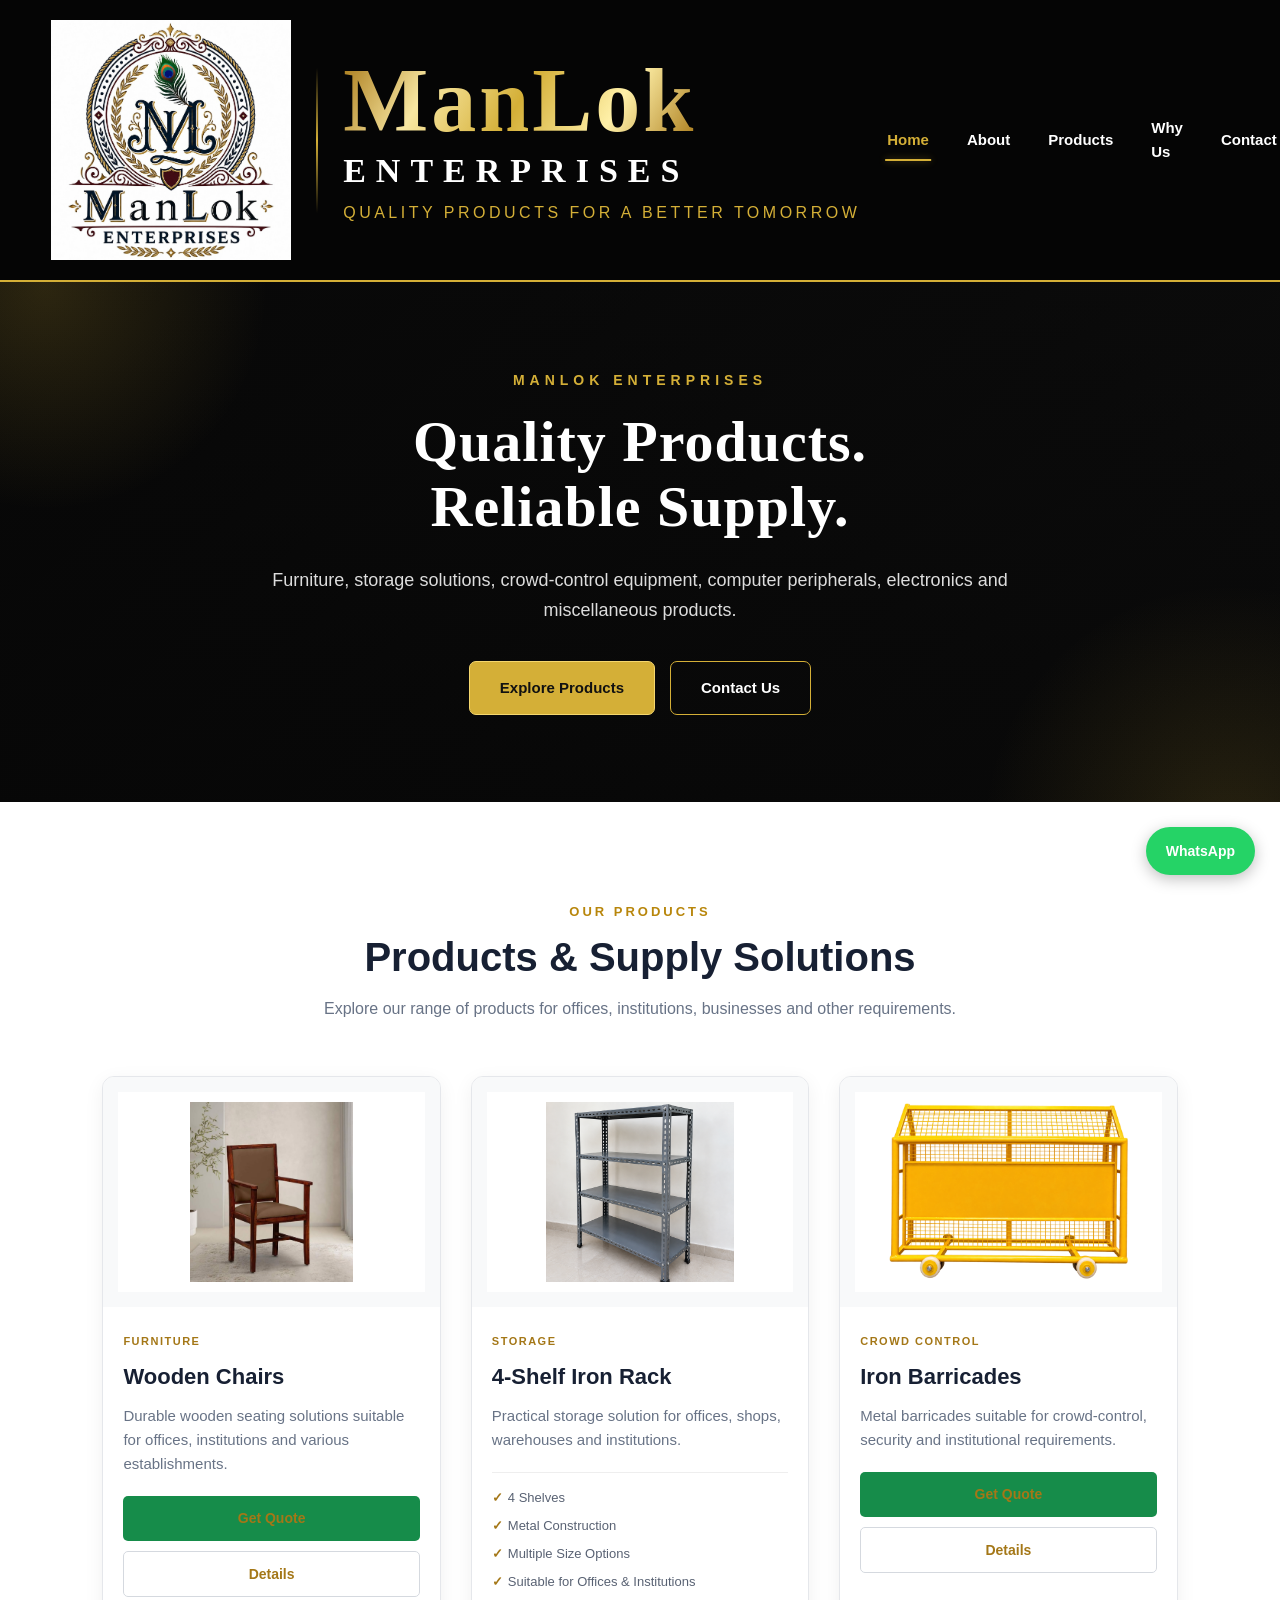
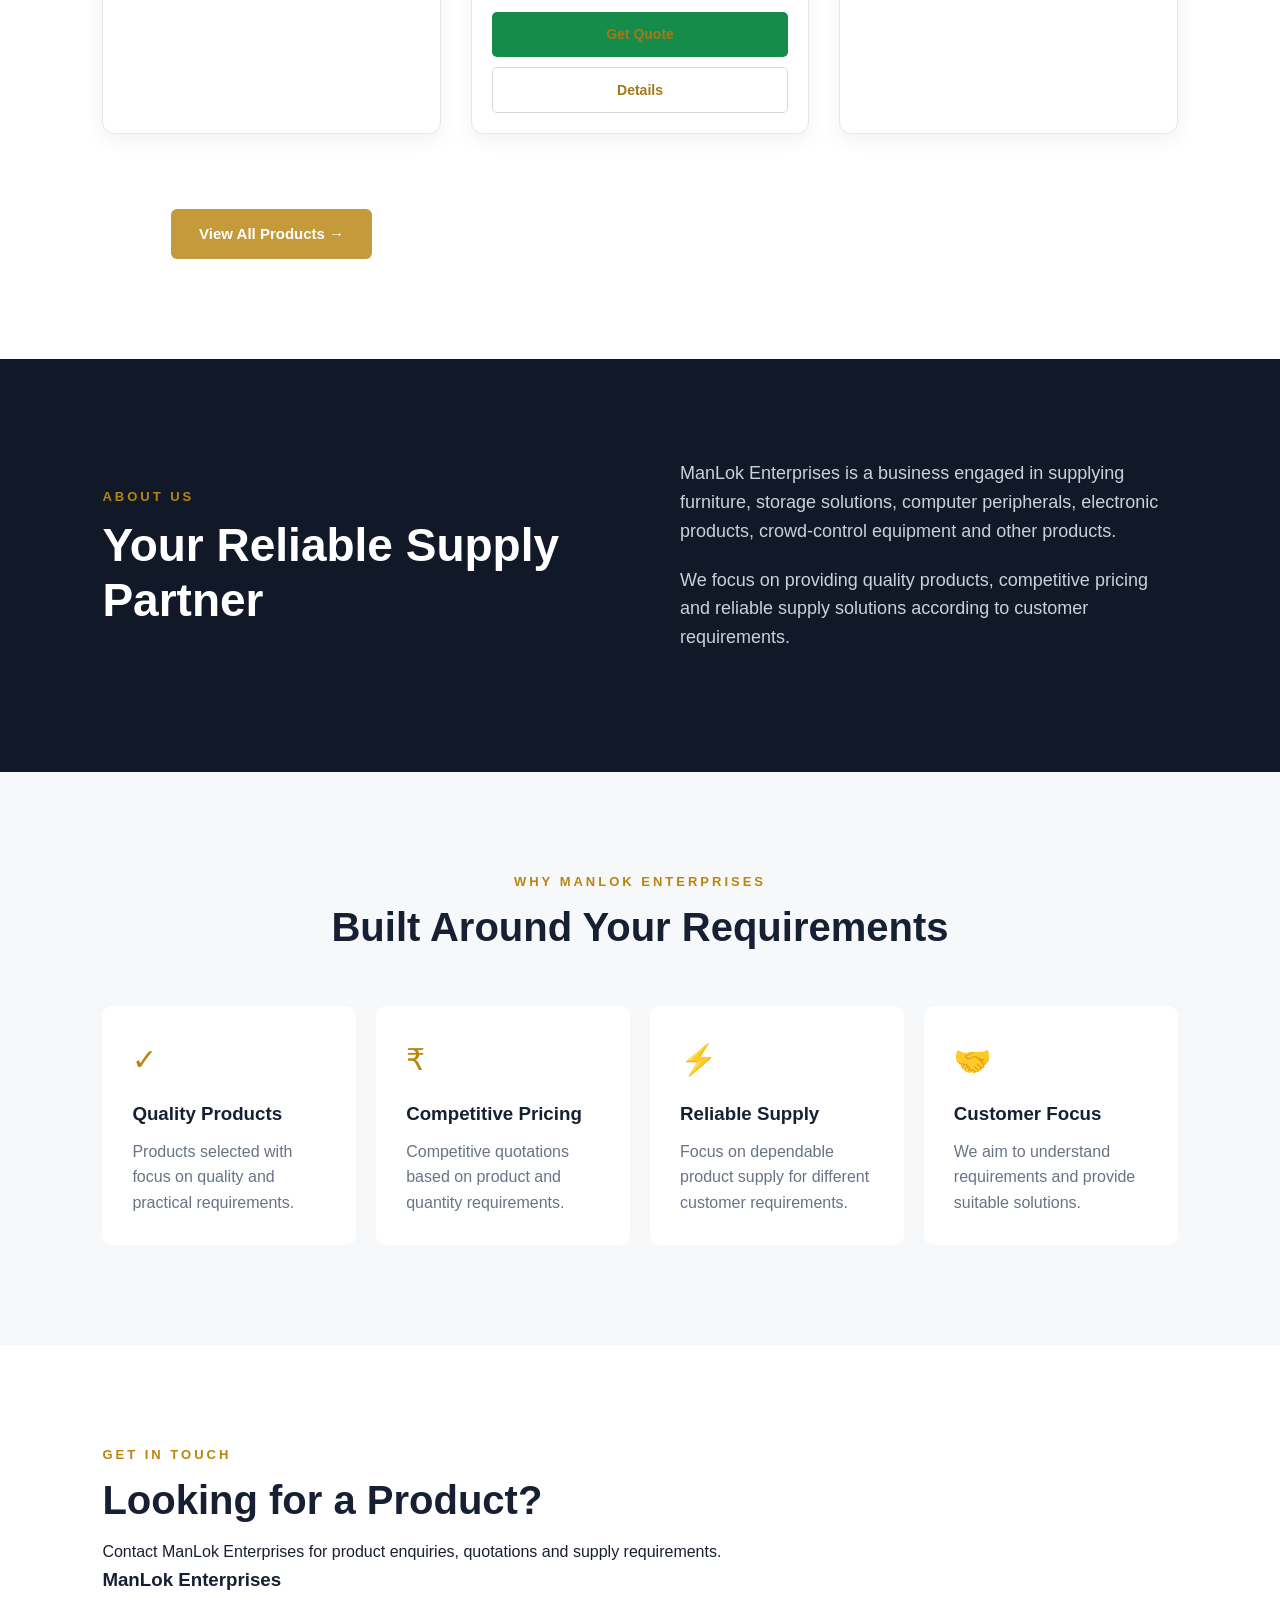
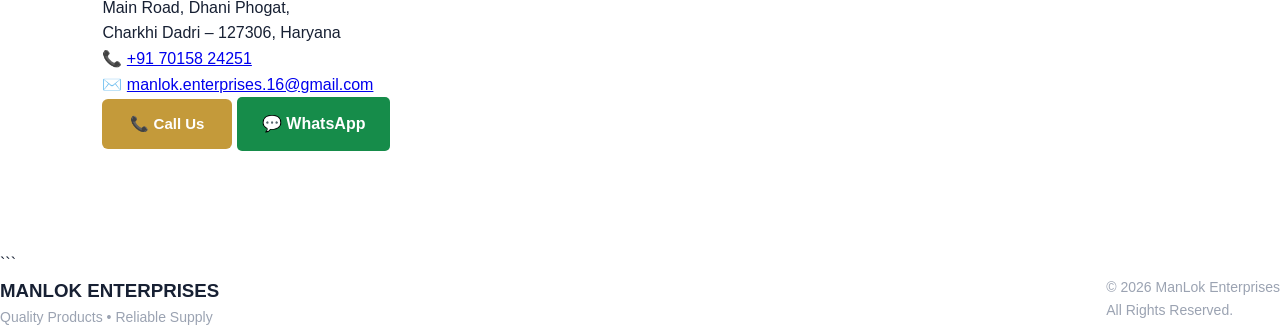
==== commit fb154795: "Update index.html" ====
--- a/index.html
+++ b/index.html
@@ -99,11 +99,7 @@
 <section id="home" class="hero">
 
     <div class="hero-content">
-
-        <p class="hero-small">
-            MANLOK ENTERPRISES
-        </p>
-
+      
         <h1>
             Quality Products.<br>
             Reliable Supply.
--- a/style.css
+++ b/style.css
@@ -2024,26 +2024,6 @@
 }
 
 
-/* Small gold heading */
-
-.hero-content::before {
-    content: "MANLOK ENTERPRISES";
-
-    display: block;
-
-    margin-bottom: 18px;
-
-    color: #d4af37;
-
-    font-family: Arial, Helvetica, sans-serif;
-
-    font-size: 14px;
-    font-weight: 700;
-
-    letter-spacing: 5px;
-}
-
-
 /* Main heading */
 
 .hero h1 {
@@ -2207,3 +2187,277 @@
         font-size: 13px;
     }
 }
+/* =========================================================
+   PREMIUM HERO SECTION
+   ========================================================= */
+
+.hero {
+    position: relative;
+    min-height: 520px;
+
+    display: flex;
+    align-items: center;
+    justify-content: center;
+
+    text-align: center;
+
+    padding: 80px 25px;
+
+    background:
+        linear-gradient(
+            rgba(5, 5, 5, 0.78),
+            rgba(5, 5, 5, 0.88)
+        ),
+        linear-gradient(
+            135deg,
+            #111111,
+            #242424
+        );
+
+    overflow: hidden;
+}
+
+
+/* Decorative gold glow */
+
+.hero::before {
+    content: "";
+
+    position: absolute;
+
+    width: 450px;
+    height: 450px;
+
+    top: -220px;
+    left: -180px;
+
+    background: radial-gradient(
+        circle,
+        rgba(212, 175, 55, 0.18),
+        transparent 70%
+    );
+
+    pointer-events: none;
+}
+
+
+.hero::after {
+    content: "";
+
+    position: absolute;
+
+    width: 500px;
+    height: 500px;
+
+    bottom: -280px;
+    right: -200px;
+
+    background: radial-gradient(
+        circle,
+        rgba(212, 175, 55, 0.15),
+        transparent 70%
+    );
+
+    pointer-events: none;
+}
+
+
+/* Hero content */
+
+.hero-content {
+    position: relative;
+    z-index: 2;
+
+    max-width: 900px;
+    margin: auto;
+}
+
+
+/* Small heading */
+
+.hero-content::before {
+    content: "MANLOK ENTERPRISES";
+
+    display: block;
+
+    margin-bottom: 18px;
+
+    color: #d4af37;
+
+    font-family: Arial, Helvetica, sans-serif;
+
+    font-size: 14px;
+    font-weight: 700;
+
+    letter-spacing: 5px;
+}
+
+
+/* Main heading */
+
+.hero h1 {
+    margin: 0;
+
+    color: #ffffff;
+
+    font-family: Georgia, "Times New Roman", serif;
+
+    font-size: 58px;
+    line-height: 1.12;
+
+    font-weight: 600;
+
+    letter-spacing: 1px;
+}
+
+
+/* Gold text */
+
+.hero h1 span {
+    color: #d4af37;
+}
+
+
+/* Description */
+
+.hero p {
+    max-width: 760px;
+
+    margin: 25px auto 35px;
+
+    color: #dddddd;
+
+    font-family: Arial, Helvetica, sans-serif;
+
+    font-size: 18px;
+
+    line-height: 1.7;
+}
+
+
+/* Hero buttons */
+
+.hero-buttons {
+    display: flex;
+
+    align-items: center;
+    justify-content: center;
+
+    gap: 15px;
+
+    flex-wrap: wrap;
+}
+
+
+/* Primary button */
+
+.hero .primary-btn {
+    display: inline-block;
+
+    padding: 14px 30px;
+
+    background: #d4af37;
+
+    color: #111111;
+
+    border: 1px solid #f5d76e;
+
+    border-radius: 7px;
+
+    text-decoration: none;
+
+    font-size: 15px;
+
+    font-weight: 700;
+
+    transition: all 0.3s ease;
+}
+
+
+.hero .primary-btn:hover {
+    background: #f5d76e;
+
+    transform: translateY(-3px);
+
+    box-shadow:
+        0 8px 20px rgba(212, 175, 55, 0.35);
+}
+
+
+/* Secondary button */
+
+.hero .secondary-btn {
+    display: inline-block;
+
+    padding: 14px 30px;
+
+    background: transparent;
+
+    color: #ffffff;
+
+    border: 1px solid #d4af37;
+
+    border-radius: 7px;
+
+    text-decoration: none;
+
+    font-size: 15px;
+
+    font-weight: 600;
+
+    transition: all 0.3s ease;
+}
+
+
+.hero .secondary-btn:hover {
+    background: #d4af37;
+
+    color: #111111;
+
+    transform: translateY(-3px);
+}
+
+
+/* =========================================================
+   HERO MOBILE
+   ========================================================= */
+
+@media (max-width: 600px) {
+
+    .hero {
+        min-height: 460px;
+
+        padding: 65px 20px;
+    }
+
+    .hero-content::before {
+        font-size: 10px;
+
+        letter-spacing: 3px;
+
+        margin-bottom: 14px;
+    }
+
+    .hero h1 {
+        font-size: 36px;
+    }
+
+    .hero p {
+        font-size: 15px;
+
+        line-height: 1.6;
+
+        margin: 20px auto 28px;
+    }
+
+    .hero-buttons {
+        gap: 12px;
+    }
+
+    .hero .primary-btn,
+    .hero .secondary-btn {
+        padding: 12px 22px;
+
+        font-size: 13px;
+    }
+}
